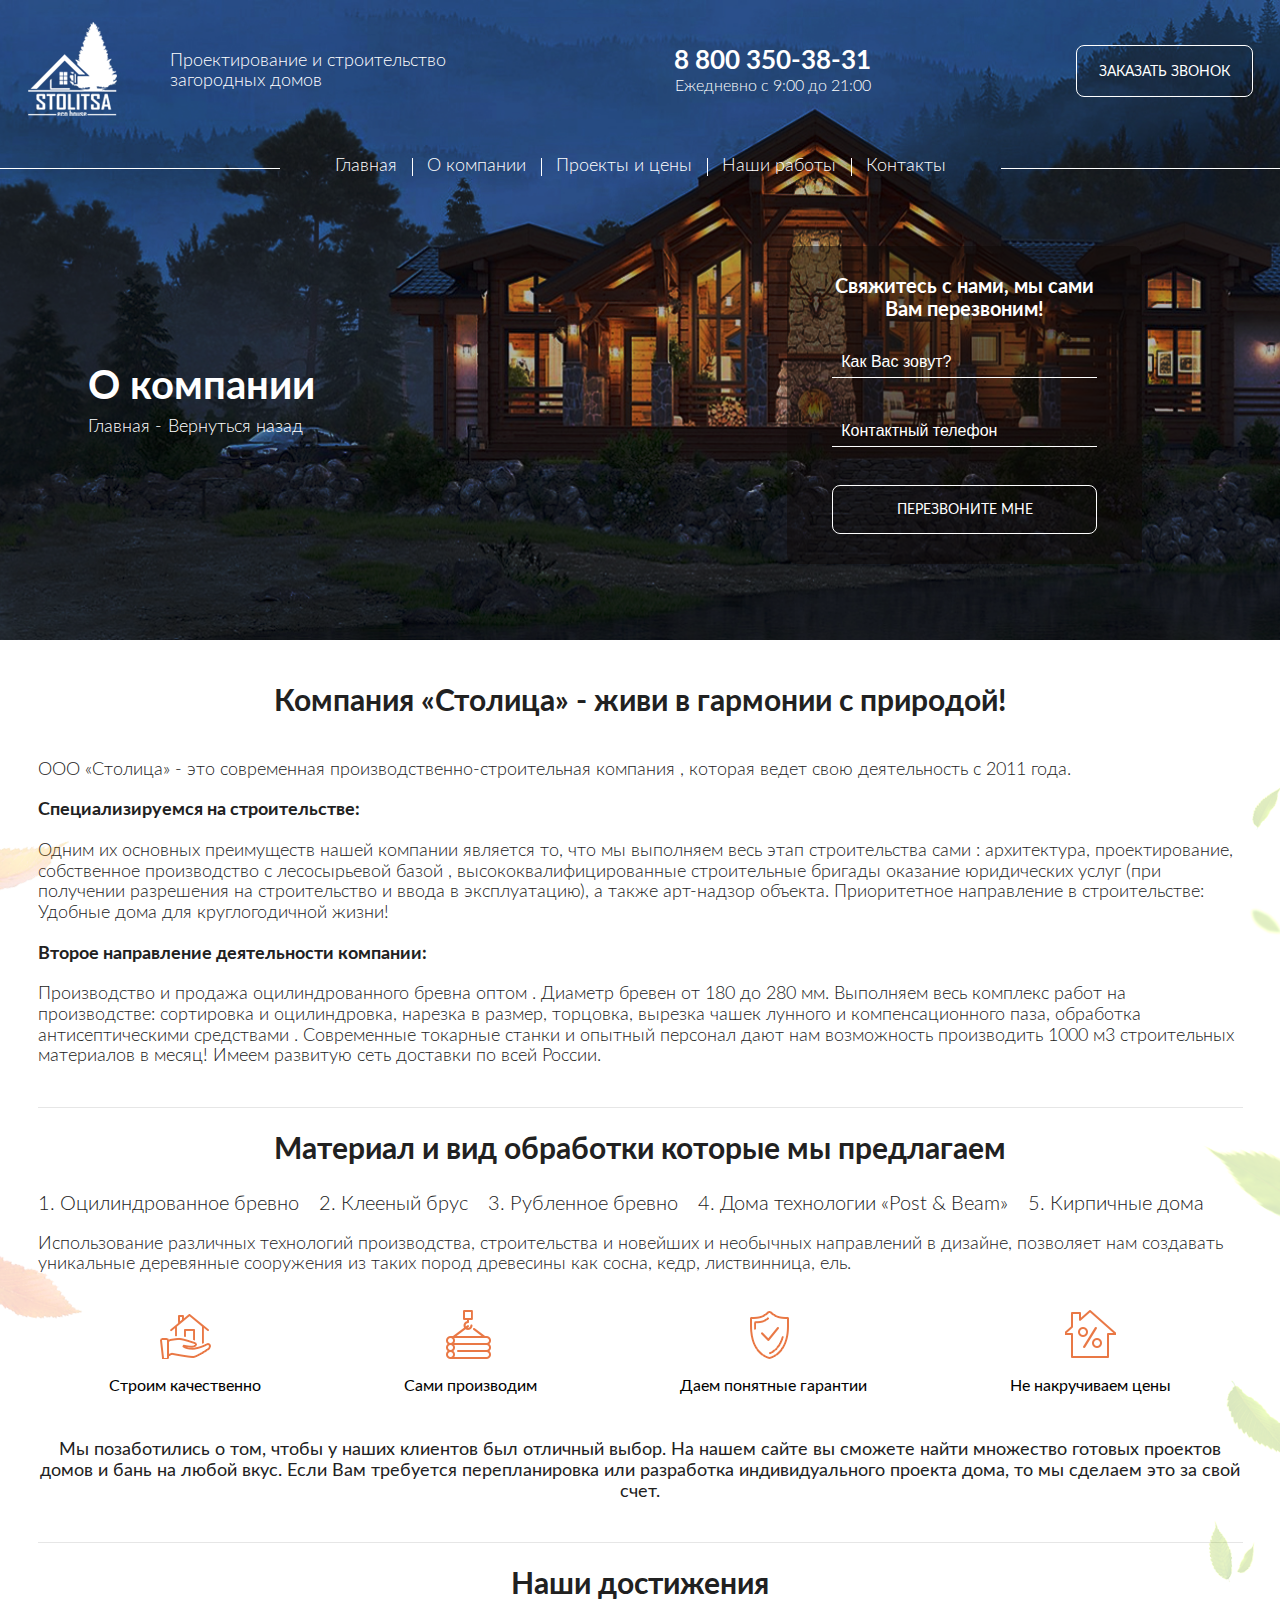
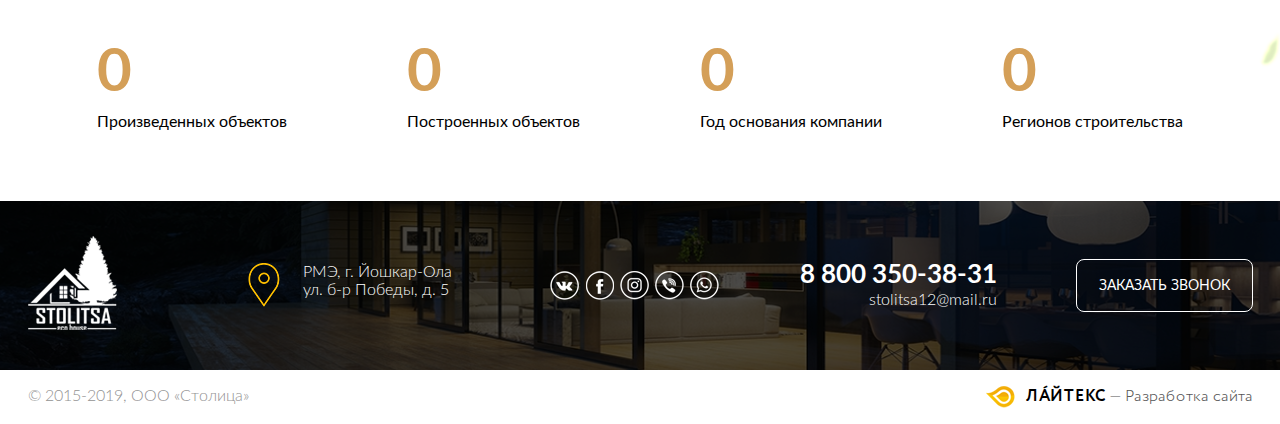
==== about.html @ 878dd180 "26/04" ====
<!DOCTYPE html>
<html lang="ru">
<head>
  <title>Stolitsa | Проектирование и строительство загородных домов</title>
  <meta charset="UTF-8">
  <meta name="viewport" content="width=device-width, initial-scale=1, user-scalable=no">
  <meta name="format-detection" content="telephone=no">
  <link rel="stylesheet" href="libs/slick/slick.css">
  <link rel="stylesheet" href="css/main.css">
</head>
<body>
  <header class="header">
    <div class="header-top">
      <div class="wrapper">
        <div class="header-top__wrapper flex">
          <a href="" class="logo">
            <img src="images/logo.png" alt="">
          </a>
          <span class="header__desc">Проектирование и строительство 
              загородных домов</span>
          <div class="mobile-div"></div>
          <div class="butter">
            <i></i>
            МЕНЮ
          </div>
          <div class="header__contacts">
            <a href="tel:8 800 350-38-31" class="header__phone">8 800 350-38-31</a><br>Ежедневно с 9:00 до 21:00
          </div>
          <span class="btn header__btn js-getcall"><span>ЗАКАЗАТЬ ЗВОНОК</span></span>
        </div>
      </div>
    </div>

    <div class="menu">
      <span class="menu-close"></span>
      <ul class="menu__list">
        <li class="menu__item"><a href="">Главная</a></li>
        <li class="menu__item">
          <a href="">О компании</a>
          <span class="menu__item_arrow"></span>
          <div class="menu__drop">
            <ul class="menu__drop_list">
              <li class="menu__drop_item"><a href="">Производство</a></li>
              <li class="menu__drop_item"><a href="">Отзывы</a></li>
              <li class="menu__drop_item"><a href="">Сертификаты</a></li>
            </ul>
          </div>
        </li>
        <li class="menu__item"><a href="">Проекты и цены</a></li>
        <li class="menu__item"><a href="">Наши работы</a></li>
        <li class="menu__item"><a href="">Контакты</a></li>
      </ul>
    </div>
  </header>

  <section class="banner">
    <div class="banner-container">
      <div class="slider__item_container">
        <img src="images/banner/1.jpg" alt="" class="slider__item_img banner__img">
        <div class=" wrapper slider__item_wrapper">
          <div class="slider__item_content banner__content flex">
            <div class="banner__left">
              <h2 class="slider__item_title banner__title">О компании</h2>
              <div class="breadcrumbs">
                <a href="" class="breadcrumbs__link">Главная</a>
                <a href="" class="breadcrumbs__link">Вернуться назад</a>
              </div>
            </div>
            <form class="banner__form">
              <span class="banner__form_title">Свяжитесь с нами, мы сами
                  Вам перезвоним!</span>
              <input type="text" class="banner__form_input" placeholder="Как Вас зовут?">
              <input type="tel" class="banner__form_input" placeholder="Контaктный телефон">
              <button type="submit" class="btn header__btn banner__form_submit"><span>ПЕРЕЗВОНИТЕ МНЕ</span></button>
            </form>
          </div>
        </div>
      </div>
    </div>
  </section>

  <main class="main" id="projects">
    <div class="wrapper main__wrapper">
      <div class="move-sheets-left" id="move-sheets-left">
        <img src="images/sheets-left.png" alt="">
      </div>
      <div class="move-sheets-right" id="move-sheets-right">
        <img src="images/sheets-right.png" alt="">
      </div>

      <section class="p-project about">
        <div class="wrapper">
          <h2 class="page__title">Компания «Столица» - живи в гармонии с природой!</h2>
          <div class="about__block">
            <p>ООО «Столица» - это современная производственно-строительная компания , которая ведет свою деятельность с 2011 года.</p>
            <h3>Специализируемся на строительстве:</h3>
            <p>Одним их основных преимуществ нашей компании является то, что мы выполняем весь этап строительства сами : архитектура, проектирование, собственное производство с лесосырьевой базой , высококвалифицированные строительные бригады оказание юридических услуг (при получении разрешения на строительство и ввода в эксплуатацию), а также арт-надзор объекта. Приоритетное направление в строительстве: Удобные дома для круглогодичной жизни!</p>
            <h3>Второе направление деятельности компании:</h3>
            <p>Производство и продажа оцилиндрованного бревна оптом . Диаметр бревен от 180 до 280 мм. Выполняем весь комплекс работ на производстве: сортировка и оцилиндровка, нарезка в размер, торцовка, вырезка чашек лунного и компенсационного паза, обработка антисептическими средствами . Современные токарные станки и опытный персонал дают нам возможность производить 1000 м3 строительных материалов в месяц! Имеем развитую сеть доставки по всей России.</p>
          </div>
          <div class="about__block">
            <h2 class="page__title about__title">Материал и вид обработки которые мы предлагаем</h2>
            <div class="about__materials">
              <span>1. Оцилиндрованное бревно</span>
              <span>2. Клееный брус</span>
              <span>3. Рубленное бревно</span>
              <span>4. Дома технологии «Post & Beam»</span>
              <span>5. Кирпичные дома</span>
            </div>
            <p>Использование различных технологий производства, строительства и новейших и необычных направлений в дизайне, позволяет нам создавать уникальные деревянные сооружения из таких пород древесины как сосна, кедр, листвинница, ель.</p>
            <div class="about__flex">
              <div class="about__item about__item--str">
                <i></i>
                Строим качественно
              </div>
              <div class="about__item about__item--sam">
                <i></i>
                Сами производим
              </div>
              <div class="about__item about__item--gar">
                <i></i>
                Даем понятные гарантии
              </div>
              <div class="about__item about__item--nakr">
                <i></i>
                Не накручиваем цены
              </div>
            </div>
            <p class="about__bold">Мы позаботились о том, чтобы у наших клиентов был отличный выбор. На нашем сайте вы сможете найти множество готовых проектов домов и бань на любой вкус. Если Вам требуется перепланировка или разработка индивидуального проекта дома, то мы сделаем это за свой счет.</p>
          </div>
          <div class="about__block about__block--without-border" id="counter">
            <h2 class="page__title about__title">Наши достижения</h2>
            <div class="about__flex">
              <div class="about__item about__item--left">
                <strong class="counter-value" data-count="1027">0</strong>
                <span>Произведенных объектов</span>
              </div>
              <div class="about__item about__item--left">
                <strong class="counter-value" data-count="240">0</strong>
                <span>Построенных объектов</span>
              </div>
              <div class="about__item about__item--left">
                <strong class="counter-value" data-count="2011">0</strong>
                <span>Год основания компании</span>
              </div>
              <div class="about__item about__item--left">
                <strong class="counter-value" data-count="45">0</strong>
                <span>Регионов строительства</span>
              </div>
            </div>
          </div>
        </div>
      </section>
    </div>
  </main>

  <footer class="footer">
    <div class="footer-top">
      <div class="wrapper">
        <div class="footer-top__wrapper flex">
          <a href="" class="logo">
            <img src="images/logo.png" alt="">
          </a>
          <div class="footer__address">РМЭ, г. Йошкар-Ола ул. б-р Победы, д. 5</div>
          <div class="socials flex">
            <a href="" class="soc__item soc__item--vk"></a>
            <a href="" class="soc__item soc__item--fb"></a>
            <a href="" class="soc__item soc__item--ig"></a>
            <a href="" class="soc__item soc__item--tel"></a>
            <a href="" class="soc__item soc__item--whatsapp"></a>
          </div>
          <div class="header__contacts footer__contacts">
            <a href="tel:8 800 350-38-31" class="header__phone">8 800 350-38-31</a><br>
            <a href="mailto:stolitsa12@mail.ru" class="footer__mail">stolitsa12@mail.ru</a>
          </div>
          <span class="btn header__btn js-getcall"><span>ЗАКАЗАТЬ ЗВОНОК</span></span>
        </div>
      </div>
    </div>
    <div class="footer-bottom">
      <div class="wrapper">
        <div class="footer-bottom__wrapper flex">
          <span class="copyright">© 2015-2019, ООО «Столица»</span>
          <a href="" class="litex"><strong>ЛА`ЙТЕКС</strong> — Разработка сайта</a>
        </div>
      </div>
    </div>
  </footer>



  <div class="popup">
    <a class="popup-bg"></a>
    <div class="popup-content">
      <a class="popup-close"></a>

      <div class="popup-block popup-block__getcall" id="popup-getcall">
        <span class="form__title">Закажите звонок </span>
        <span class="form__subtitle">Перезвоним в рабочее время</span>
        <form class="popup__form call-form">
          <input type="text" class="input popup__input" placeholder="Как Вас зовут?" required>
          <input type="tel" class="input popup__input" placeholder="Ваш телефон" required>
          <button type="submit" class="btn submit popup__submit"><span>Перезвонить мне</span></button>
        </form>
      </div>

      <div class="popup-block popup-block__success" id="popup-success">
        <span class="form__title success__title">Спасибо!</span>
        <span class="success__subtitle">Ваша заявка отправлена, дождитесь нашего звонка,
            или звоните нам сами:</span>
        <a href="tel:8 800 350-38-31" class="popup__phone">8 800 350-38-31</a>
      </div>

    </div>
  </div> 

  <script src="libs/jquery/jquery-3.3.1.min.js"></script>
  <script src="https://api-maps.yandex.ru/2.1/?lang=ru_RU"></script>
  <script src="libs/slick/slick.min.js"></script>
  <script src="js/maskedinput.js"></script>
  <script src="js/main.js"></script>
</body>
</html>
---- css/main.css ----
@import url('fonts.css');
@import url('normalize.css');

* {
  font-family: "Lato", sans-serif;
  outline: none;
  -webkit-box-sizing: border-box;
          box-sizing: border-box;
}
body {
  overflow-x: hidden;
  background: #fff;
}
.flex {
  display: -webkit-box;
  display: -ms-flexbox;
  display: -webkit-flex;
  display: flex;
  -webkit-box-pack: justify;
      -ms-flex-pack: justify;
          -webkit-justify-content: space-between;
          justify-content: space-between;
  -webkit-box-align: center;
      -ms-flex-align: center;
          -webkit-align-items: center;
          align-items: center;
}
.wrapper {
  max-width: 1245px;
  margin: 0 auto;
  padding: 0 10px;
}

.header {
  position: absolute;
  z-index: 20;
  top: 0;
  left: 0;
  width: 100%;
}
.header-top {
  padding: 22px 0 36px;
}
.logo {
  display: block;
  margin-right: 53px;
}
.header__desc {
  color: #ffffff;
  font-size: 18px;
  font-weight: 300;
  display: block;
  max-width: 300px;
}
.header__contacts {
  flex-grow: 2;
  text-align: center;
  color: #ffffff;
  font-size: 16px;
  font-weight: 300;
}
.header__phone {
  color: #ffffff;
  font-size: 26px;
  font-weight: 700;
}
.header__phone:hover {
  text-decoration: underline;
}
.btn {
  position: relative;
  display: inline-block;
  padding: 11px 27px;
  border-radius: 8px;
  overflow: hidden;
  background-color: #669933;
  background-image: linear-gradient(to top, #8f6918 0%, #e3a82b 98%, #e3a82b 100%);
  cursor: pointer;
  transition: .20s ease-in-out;
}
.btn span {
  position: relative;
  z-index: 2;
  color: #ffffff;
  font-size: 18px;
  font-weight: 400;
}
.btn::before {
  position: absolute;
  content: '';
  top: 0;
  right: 0;
  width: 100%;
  height: 50%;
  background-color: #669933;
  background-image: linear-gradient(to top, #5a8b29 0%, #78b63b 100%);
  transition: .20s ease-in-out;
}
.btn::after {
  position: absolute;
  content: '';
  bottom: 0;
  left: 0;
  width: 100%;
  height: 50%;
  background-color: #669933;
  background-image: linear-gradient(to top, #3c6117 0%, #5a8b29 100%);
  transition: .20s ease-in-out;
}
.btn:hover::before {
  right: 100%;
}
.btn:hover::after {
  left: 100%;
}
.header__btn {
  padding: 16px 22px;
  border: 1px solid #ffffff;
  background: transparent;
}
.header__btn span {
  font-size: 14px;
}
.header__btn::before {
  right: 100%;
}
.header__btn::after {
  left: 100%;
}
.header__btn:hover::before {
  right: 0;
}
.header__btn:hover::after {
  left: 0;
}
.header__btn:hover {
  border-color: transparent;
}

.menu {
  display: flex;
  justify-content: center;
}
.menu__list {
  position: relative;
  display: flex;
  justify-content: center;
  align-items: center;
  margin: 0;
  padding: 0 40px;
  list-style: none;
}
.menu__list::before,
.menu__list::after {
  position: absolute;
  content: '';
  height: 1px;
  width: 50vw;
  background: #fff;
  top: 50%;
  right: 100%;
}
.menu__list::after {
  left: 100%;
}
.menu__item {
  position: relative;
  margin: 0 15px;
}
.menu__item::after {
  position: absolute;
  top: 5%;
  right: -16px;
  width: 1px;
  height: 80%;
  content: '';
  background: #fff;
}
.menu__item:last-child::after {
  display: none;
}
.menu__item > a {
  display: block;
  color: #ffffff;
  font-size: 18px;
  font-weight: 300;
  line-height: 20px;
  border-bottom: 3px solid transparent;
}
.menu__item:hover > a {
  border-bottom: 3px solid #63cf34;;
}


.menu__drop {
  position: absolute;
  opacity: 0;
  visibility: hidden;
  left: 0;
  top: 100%;
  padding-top: 18px;
  transition: .1s ease-in-out;
}
.menu__item:hover .menu__drop {
  opacity: 1;
  visibility: visible;
}
.menu__drop_list {
  position: relative;
  list-style: none;
  margin: 0;
  padding: 15px;
  background: rgba(0, 0, 0, .8);
  border-radius: 8px;
}
.menu__drop_item a {
  color: #ffffff;
  font-size: 16px;
  font-weight: 300;
  line-height: 24px;
}
.menu__drop_item a:hover {
  text-decoration: underline;
}
.menu__drop_list::before {
  position: absolute;
  left: 19px;
  top: -10px;
  content: '';
  border-left: 6px solid transparent;
  border-right: 6px solid transparent;
  border-bottom: 10px solid rgba(0, 0, 0, .8);
}


.banner {
  height: 640px;
  overflow: hidden;
}
.slider__item {
  overflow: hidden;
}
.slider__item_container {
  position: relative;
}
.slider__item_container::before {
  position: absolute;
  z-index: 2;
  content: '';
  top: 0;
  left: 0;
  width: 100%;
  height: 100%;
  background-color: #000000;
  opacity: 0.3;
}
.slider__item_img {
  position: absolute;
  width: 100%;
  height: 100%;
  object-fit: cover;
}
.slider__item_wrapper {
  position: relative;
  z-index: 3;
  height: 640px;
  display: flex;
  align-items: center;
  padding-top: 170px;
}
.slider__item_title {
  color: #ffffff;
  font-size: 32px;
  font-weight: 700;
  line-height: 30px;
  margin: 0 0 15px;
}
.slider__item_subtitle {
  color: #ffffff;
  display: block;
  font-size: 18px;
  font-weight: 300;
  margin-bottom: 45px;
}
.slider__item_content {
  padding-left: 60px;
  max-width: 500px;
}
.slick-dots {
  position: absolute;
  list-style: none;
  display: flex;
  justify-content: center;
  padding: 0;
  margin: 0;
  bottom: 45px;
  left: 0;
  width: 100%;
}
.slick-dots button {
  font-size: 0;
  border: none;
  color: transparent;
  width: 27px;
  height: 27px;
  background-color: #000000;
  opacity: 0.6;
  border-radius: 100%;
  margin: 0 4px;
  cursor: pointer;
}
.slick-dots .slick-active button {
  background-color: #ff2500;
}

.footer-top {
  position: relative;
  padding: 35px 0;
  background: url(../images/footer-bg.jpg) no-repeat center;
  background-size: cover;
}
.footer-top::before {
  position: absolute;
  content: '';
  top: 0;
  left: 0;
  width: 100%;
  height: 100%;
  background-color: #000000;
  opacity: 0.7;
}
.footer-top__wrapper {
  position: relative;
}
.footer__contacts {
  text-align: right;
  flex-grow: 0;
}
.footer__mail {
  color: #ffffff;
  font-size: 16px;
  font-weight: 300;
}
.footer__mail:hover {
  text-decoration: underline;
}
.footer__address {
  max-width: 220px;
  padding-left: 55px;
  min-height: 45px;
  background: url(../images/pin.png) no-repeat top left;
  color: #ffffff;
  font-size: 16px;
  font-weight: 300;
}
.soc__item {
  display: block;
  margin: 0 3px;
  width: 29px;
  height: 29px;
  background: url(../images/socials.png) no-repeat;
}
.soc__item:hover {
  opacity: 0.8;
}
.soc__item--vk {
  background-position: 0 0;
}
.soc__item--fb {
  background-position: -34px 0;
}
.soc__item--ig {
  background-position: -71px 0;
}
.soc__item--tel {
  background-position: -106px 0;
}
.soc__item--whatsapp {
  background-position: -140px 0;
}

.footer-bottom {
  padding: 16px 0;
}
.copyright {
  color: #939393;
  font-size: 16px;
  font-weight: 300;
}
.litex {
  padding-left: 40px;
  line-height: 22px;
  background: url(../images/litex.png) no-repeat left center;
  color: #555555;
  font-family: "Circe";
  font-size: 16px;
  font-weight: 300;
}
.litex strong {
  color: #000;
  font-family: "Circe";
  font-weight: 700;
}
.litex:hover strong {
  text-decoration: underline;
}

.three__wrapper {
  padding: 24px 0 20px;
  border-bottom: 1px solid #e6e6e6;
}
.three__item {
  width: 31%;
  margin-bottom: 10px;
}
.three__item_img {
  box-shadow: 3px 4px 10px rgba(0, 0, 0, 0.35);
  border: 5px solid #ffffff;
  border-radius: 100%;
  overflow: hidden;
  flex-shrink: 0;
  margin-right: 25px;
}
.three__item_img img {
  display: block;
  width: 100%;
  height: 100%;
  object-fit: cover;
}
.three__item_text {
  color: #212121;
  font-size: 18px;
  font-weight: 300;
}
.three__item_text b {
  font-weight: 700;
  color: #000000;
}

.projects {
  padding: 40px 0 50px;
}
.projects__wrapper {
  position: relative;
}
.move-sheets-left {
  position: absolute;
  left: -130px;
  top: 200px;
}
.move-sheets-right {
  position: absolute;
  right: -70px;
  top: 145px;
}
.page__title {
  position: relative;
  margin: 0 0 40px;
  text-align: center;
  color: #212121;
  font-size: 30px;
  font-weight: 700;
}
.projects__flex {
  position: relative;
  display: flex;
  flex-wrap: wrap;
  justify-content: space-around;
}
.project {
  width: 100%;
  max-width: 470px;
  margin-bottom: 55px;
}
.project__img {
  position: relative;
  height: 270px;
  margin-bottom: 13px;
  text-align: center;
}
.project__img img {
  max-width: 100%;
  max-height: 100%;
}
.project__hint {
  position: absolute;
  top: 24px;
  right: 0;
  padding: 10px 18px;
  background-color: rgba(231, 105, 49, .9);
  color: #ffffff;
  font-size: 14px;
  font-weight: 700;
  white-space: nowrap;
  border-radius: 7px;
}
.project__hint::before {
  position: absolute;
  top: 100%;
  left: 22px;
  content: '';
  border-top: 17px solid rgba(231, 105, 49, .9);
  border-left: 8px solid transparent;
  border-right: 8px solid transparent;
}
.project__title {
  padding: 9px 0;
  margin: 0 0 25px;
  color: #212121;
  font-size: 20px;
  font-weight: 700;
  text-align: center;
  border-radius: 7px;
  background-color: #f7e5cd;
}
.project__content {
  max-width: 400px;
  margin: 0 auto;
}
.project__tth {
  width: 100%;
  border-bottom: 1px solid #e8e8e8;
}
.tth {
  margin-bottom: 25px;
}
.tth__img {
  width: 47px;
  height: 47px;
  border: 1px solid #d6d6d6;
  background: url(../images/tth.png) no-repeat;
  border-radius: 100%;
  margin-right: 12px;
}
.tth--rooms .tth__img {
  background-position: 11px 9px;
}
.tth--dim .tth__img {
  background-position: -128px 11px;
}
.tth--time .tth__img {
  background-position: -277px 11px;
}
.tth__text {
  color: #686868;
  font-size: 15px;
  font-weight: 400;
}
.project__price {
  color: #939393;
  font-size: 24px;
  font-weight: 300;
}
.project__price strong {
  color: #212121;
  font-size: 30px;
  font-weight: 400;
}
.project__bottom {
  padding: 20px 0;
}
.projects__getall span {
  color: #212121;
  font-size: 14px;
  transition: .2s ease-in-out;
}
.projects__getall {
  border: 2px solid #ffc000;
  width: 175px;
  display: block;
  margin: 0 auto;
  text-align: center;
}
.projects__getall::before,
.projects__getall::after {
  background: #ffc000;
}
.projects__getall:hover span {
  color: #ffffff;
}
.etaps {
  padding: 42px 0 35px;
  background: url(../images/etap-bg-left.png) no-repeat left bottom, 
              url(../images/etap-bg-right.png) no-repeat right bottom, #f8f8f8;
}
.etaps__flex {
  display: flex;
  flex-wrap: wrap;
  justify-content: space-between;
  max-width: 925px;
  margin: 0 auto;
}
.etap__div {
  position: relative;
  width: 32px;
  height: 32px;
  background-color: #f7e5cd;
  border-radius: 100%;
  margin: 30px 0px 0;
}
.etap__div:nth-child(8) {
  display: none;
}
.etap__div::before {
  position: absolute;
  top: 10px;
  left: 8px;
  content: '';
  width: 10px;
  height: 10px;
  border-right: 2px solid #4f4c49;
  border-bottom: 2px solid #4f4c49;
  transform: rotate(-45deg);
}
.etap {
  margin-bottom: 20px;
  width: 195px;
  text-align: center;
}
.etap__text {
  color: #939393;
  font-size: 18px;
  font-weight: 300;
}
.etap__img {
  display: block;
  height: 82px;
  margin: 0 auto 25px;
  background: url(../images/etapy.png) no-repeat;
}
.etap1 .etap__img {
  width: 80px;
  height: 70px;
  background-position: 0px -12px;
}
.etap2 .etap__img {
  width: 117px;
  height: 70px;
  background-position: -222px -12px;
}
.etap3 .etap__img {
  width: 121px;
  height: 70px;
  background-position: -463px -8px;
}
.etap4 .etap__img {
  width: 80px;
  height: 70px;
  background-position: -730px -1px;
}
.etap5 .etap__img {
  width: 73px;
  background-position: 0px -177px;
}
.etap6 .etap__img {
  width: 68px;
  background-position: -255px -170px;
}
.etap7 .etap__img {
  width: 74px;
  background-position: -492px -165px;
}
.etap8 .etap__img {
  width: 64px;
  background-position: -754px -164px;
}

.gallery {
  padding: 50px 0;
}
.gallery__flex {
  display: flex;
  justify-content: space-between;
}
.gallery__item {
  margin-bottom: 40px;
  width: 32%;
  text-align: center;
}
.gallery__item_img {
  display: block;
  height: 276px;
  border: 10px solid #f7e5cd;
  margin-bottom: 25px;
  overflow: hidden;
}
.gallery__item_img img {
  display: block;
  width: 100%;
  height: 100%;
  object-fit: cover;
  transition: .5s ease-in-out;
}
.gallery__item_img:hover img {
  transform: scale(1.1);
}
.gallery__item_text {
  color: #212121;
  font-size: 18px;
  font-weight: 400;
}




.popup {
  position: fixed;
  z-index: 99;
  top: 0;
  left: 0;
  width: 100%;
  height: 100%;
  display: -webkit-box;
  display: -webkit-flex;
  display: -ms-flexbox;
  display: flex;
  -webkit-box-pack: center;
  -webkit-justify-content: center;
      -ms-flex-pack: center;
          justify-content: center;
  -webkit-box-align: center;
  -webkit-align-items: center;
      -ms-flex-align: center;
          align-items: center;
  opacity: 0;
  visibility: hidden;
  -webkit-transition: .1s ease-in-out;
  -o-transition: .1s ease-in-out;
  transition: .1s ease-in-out;
}
.popup--show {
  opacity: 1;
  visibility: visible;
}
.popup-bg {
  position: absolute;
  top: 0;
  left: 0;
  width: 100%;
  height: 100%;
  background-color: #212121;
  opacity: 0.8;
}
.popup-content {
  position: relative;
}
.popup-close {
  position: absolute;
  top: -18px;
  right: -20px;
  width: 18px;
  height: 18px;
  cursor: pointer;
}
.popup-close::before,
.popup-close::after {
  position: absolute;
  content: '';
  left: 0;
  width: 24px;
  height: 3px;
  background: #fff;
  -webkit-transition: .1s ease-in-out;
  -o-transition: .1s ease-in-out;
  transition: .1s ease-in-out;
}
.popup-close::before {
  top: 0;
  -webkit-transform: rotate(45deg);
      -ms-transform: rotate(45deg);
          transform: rotate(45deg);
  -webkit-transform-origin: 1px 2px;
      -ms-transform-origin: 1px 2px;
          transform-origin: 1px 2px;
}
.popup-close::after {
  bottom: 0;
  -webkit-transform: rotate(-45deg);
      -ms-transform: rotate(-45deg);
          transform: rotate(-45deg);
  -webkit-transform-origin: 2px 2px;
      -ms-transform-origin: 2px 2px;
          transform-origin: 2px 2px;
}
.popup-close:hover::before,
.popup-close:hover::after {
  background-color: #c4c4c4;
}
.popup-block {
  -webkit-border-radius: 5px;
          border-radius: 5px;
          border: 7px solid #f7e5cd;
  padding: 30px 25px 50px;
  text-align: center;
  display: none;
  background: #fff;
}
.form__title {
  display: block;
  color: #000;
  font-size: 20px;
  font-weight: 700;
  margin-bottom: 5px;
}
.form__subtitle {
  display: block;
  margin-bottom: 30px;
  color: #808080;
  font-size: 16px;
  font-weight: 300;
}
.input {
  width: 211px;
  height: 44px;
  box-shadow: inset 3px 4px 10px rgba(0, 0, 0, 0.15);
  border-radius: 10px;
  border: 1px solid #efefef;
  background-color: #ffffff;
  margin: 0 auto 17px;
  padding-left: 30px;
  color: #b0b0b0;
  font-size: 18px;
  font-weight: 300;
  display: block;
}
.input:active, .input:focus {
  -webkit-box-shadow: 0 0 1px 1px  #6da04e;
          box-shadow: 0 0 1px 1px  #6da04e;
}
.submit {
  border: none;
  width: 100%;
}
.success__title {
  font-size: 24px;
}
.success__subtitle {
  display: block;
  color: #212121;
  font-size: 16px;
  font-weight: 300;
  margin-bottom: 35px;
}
.popup-block__success {
  max-width: 500px;
}
.popup__phone {
  color: #212121;
  font-size: 26px;
  font-weight: 700;
}
.popup__phone:hover {
  text-decoration: underline;
}


.banner__title {
  font-size: 40px;
}
.breadcrumbs__link {
  color: #ffffff;
  font-size: 18px;
  font-weight: 300;
}
.breadcrumbs__link::after {
  display: inline-block;
  content: '-';
  padding: 0 2px 0 5px;
}
.breadcrumbs__link:last-child::after {
  display: none;
}
.breadcrumbs__link:hover {
  text-decoration: underline;
}
.banner__content {
  max-width: 100%;
  width: 100%;
  padding-right: 9%;
}
.banner__form {
  border-radius: 10px;
  background-color: rgba(16, 9, 8, .5);
  padding: 30px 45px;
  text-align: center;
  max-width: 355px;
}
.banner__form_title {
  display: block;
  color: #ffffff;
  font-size: 20px;
  font-weight: 700;
  margin-bottom: 25px;
}
.banner__form_input {
  display: block;
  width: 100%;
  height: 31px;
  border: none;
  border-bottom: 1px solid #fff;
  background: transparent;
  margin-bottom: 38px;
  padding-left: 9px;
  color: #ffffff;
  font-size: 16px;
  font-weight: 300;
}
.banner__form_submit {
  padding: 14px 0;
  width: 100%;
}
.banner__form_input::-webkit-input-placeholder {
  color:#fff; 
  opacity:1;
}/* webkit */
.banner__form_input::-moz-placeholder {
  color:#fff; 
  opacity:1;
}/* Firefox 19+ */
.banner__form_input:-moz-placeholder {
  color:#fff; 
  opacity:1;
}/* Firefox 18- */
.banner__form_input:-ms-input-placeholder {
  color:#fff; 
  opacity:1;
}/* IE */

.main {
  overflow: hidden;
}
.main__wrapper {
  position: relative;
}

.p-project {
  padding: 45px 0 35px;
}
.p-project__wrapper {
  border-bottom: 1px solid #e6e6e6;
  padding-bottom: 35px;
}
.p-project__block {
  display: flex;
  justify-content: space-between;
  padding: 0 50px;
}
.p-project__sliders {
  width: 570px;
}
.p-project__slider-for {
  height: 365px;
  margin-bottom: 30px;
}
.p-project__slider-for_item {
  display: flex;
  justify-content: center;
  align-items: center;
}
.p-project__slider-for_item img {
  max-width: 100%;
  max-height: 100%;
}
.p-project__slider-nav_container {
  width: 125px;
  height: 84px;
  border: 5px solid transparent;
  background-color: #ffffff;
  display: flex;
  justify-content: center;
  align-items: center;
  margin: 0 auto;
}
.slick-current .p-project__slider-nav_container {
  border: 5px solid #f7e5cd;
}
.p-project__slider-nav {
  padding: 0 10px;

}
.p-project__slider-nav .slick-arrow {
  position: absolute;
  top: 28px;
  display: block;
  width: 25px;
  height: 25px;
  border: none;
  border-left: 2px solid #000000;
  border-bottom: 2px solid #000000;
  transform: rotate(45deg);
  font-size: 0;
  color: transparent;
  background: none;
  cursor: pointer;
}
.p-project__slider-nav .slick-prev {
  left: -25px;
}
.p-project__slider-nav .slick-next {
  right: -25px;
  transform: rotate(225deg);
}
.p-project__slider-nav .slick-arrow:hover {
  opacity: 0.7;
}
.contacts__flex {
  display: flex;
  justify-content: space-between;
  margin-bottom: 40px;
}
.contacts__text {
  width: 39%;
  margin-right: 5%;
  flex-shrink: 0;
}
.contacts__text p {
  color: #212121;
  font-size: 18px;
  font-weight: 300;
  margin: 0 0 18px;
}
.contacts__list {
  flex-grow: 2;
  display: flex;
  flex-wrap: wrap;
  justify-content: space-between;
}
.contacts__item {
  width: 45%;
  justify-content: flex-start;
}
.contacts__item i {
  display: block;
  width: 51px;
  height: 46px;
  margin-right: 15px;
  background: url(../images/contacts.png) no-repeat;
  flex-shrink: 0;
}
.contacts__item--phone i {
  background-position: 0 0;
}
.contacts__item--address i {
  background-position: -325px 0;
}
.contacts__item--email i {
  background-position: 0 -84px;
}
.contacts__item--time i {
  background-position: -326px -78px;
}
.contacts__item span {
  color: #212121;
  font-size: 16px;
  font-weight: 300;
}
.contacts__item b {
  font-weight: 700;
  display: block;
  margin-bottom: 5px;
}
.contacts__phone {
  display: block;
  color: #212121;
  font-size: 24px;
  font-weight: 300;
  line-height: 30px;
}
.contacts__item a:hover {
  text-decoration: underline;
}
.contacts__mail {
  color: #212121;
  font-size: 16px;
  font-weight: 300;
}
.contacts__map {
  height: 432px;
  border: 7px solid #f7e5cd;
}

.about p {
  margin: 0 0 20px;
  color: #212121;
  font-size: 18px;
  font-weight: 300;
}
.about h3 {
  margin: 0 0 20px;
  color: #212121;
  font-size: 18px;
  font-weight: 700;
}
.about__block {
  padding-bottom: 20px;
  border-bottom: 1px solid #e6e6e6;
}
.about__title {
  margin: 25px 0;
}
.about__materials {
  display: flex;
  flex-wrap: wrap;
  color: #212121;
  font-size: 20px;
  font-weight: 300;
  padding-bottom: 18px;
}
.about__materials span {
  padding-right: 20px;
}
.about__flex {
  display: flex;
  justify-content: space-around;
  padding: 15px 0;
}
.about__item {
  text-align: center;
  padding: 0 10px;
  margin-bottom: 30px;
}
.about__item i {
  width: 51px;
  height: 49px;
  display: block;
  margin: 0 auto 18px;
  background: url(../images/materials.png) no-repeat;
  color: #444444;
  font-size: 18px;
  font-weight: 400;
}
.about__item--str i {
  background-position: 0 0;
}
.about__item--sam i {
  background-position: -283px 0;
}
.about__item--gar i {
  background-position: -608px -2px;
}
.about__item--nakr i {
  background-position: -924px 0;
}
.about .about__bold {
  text-align: center;
  color: #212121;
  font-size: 18px;
  font-weight: 400;
}
.about__block--without-border {
  border: none;
}
.about__item strong {
  display: block;
  color: #d49f58;
  line-height: 1;
  font-size: 60px;
  font-weight: 700;
  margin-bottom: 10px;
}
.about__item--left {
  text-align: left;
  margin-bottom: 0;
}
.about p a {
  color: #212121;
}
.about p a:hover {
  text-decoration: underline;
}

.works {
  display: flex;
  flex-wrap: wrap;
  padding-top: 20px;
  margin: 0 -15px;
}
.work {
  width: 33.333%;
  padding: 0 15px 45px;
  text-align: center;
}
.work__img {
  position: relative;
  display: block;
  height: 275px;
  border: 10px solid #f7e5cd;
  overflow: hidden;
  margin-bottom: 18px;
}
.work__img img {
  width: 100%;
  height: 100%;
  object-fit: cover;
}
.work__title {
  display: block;
  padding: 0 10px;
  color: #212121;
  font-size: 18px;
  font-weight: 400;
}
.work__over {
  position: absolute;
  top: 0;
  left: 0;
  right: 0;
  bottom: 0;
  display: flex;
  flex-wrap: wrap;
  justify-content: center;
  align-content: center;
  background-color: rgba(0, 0, 0, 0.7);
  opacity: 0;
  visibility: hidden;
  transition: .1s ease-in-out;
}
.work__img:hover .work__over {
  opacity: 1;
  visibility: visible;
}
.work__over span {
  color: #ffffff;
  font-size: 20px;
  font-weight: 400;
  width: 100%;
}
.work__over span:hover {
  text-decoration: underline;
}
.work__over i {
  display: block;
  margin-bottom: 25px;
  width: 93px;
  height: 57px;
  background: url(../images/eye.png) no-repeat center;
}

.proiz__title {
  margin-bottom: 10px;
}
.proiz__subtitle {
  display: block;
  text-align: center;
  color: #212121;
  font-size: 18px;
  font-weight: 300;
  line-height: 20px;
}
.proiz__sliders {
  margin: 0 auto;
  padding: 45px 0;
}
.proiz__block {
  padding: 25px 0 25px;
  border-bottom: 1px solid #e6e6e6;
}
.proiz__sliders .p-project__slider-for {
  border: 10px solid #f7e5cd;
  overflow: hidden;
}
.pp-banner {
  justify-content: center;
  width: 100%;
  flex-wrap: wrap;
}
.pp-title {
  width: 100%;
  text-align: center;
  color: #ffffff;
  font-size: 50px;
  font-weight: 700;
  margin: 0 0 30px;
}
.pp-arrow {
  position: relative;
  display: block;
  width: 47px;
  height: 47px;
  border-radius: 6px;
  border: 3px solid #fff;
}
.pp-arrow::before {
  position: absolute;
  left: 9px;
  top: 2px;
  content: '';
  width: 20px;
  height: 20px;
  border-right: 3px solid #fff;
  border-bottom: 3px solid #fff;
  transform: rotate(45deg);
  border-radius: 2px;
  animation: arrow 1s linear infinite;
}
@keyframes arrow {
  0% {
    top: 2px;
  }
  33% {
    top: 5px;
  }
  66% {
    top: -3px;
  }
  100% {
    top: 2px;
  }
}

.p-project__top {
  display: flex;
  justify-content: space-between;
  text-align: center;
  padding: 20px 15px 0;
  border-bottom: 1px solid #e8e8e8;
}
.p-project__content {
  width: 445px;
}
.p-project__top_item {
  margin-bottom: 20px;
}
.p-project__top_item b {
  display: block;
  color: #212121;
  font-size: 18px;
  font-weight: 700;
  padding-bottom: 5px;
}
.p-project__top_item span {
  color: #939393;
  font-size: 24px;
  font-weight: 300;
}
.p-project__top_item strong {
  color: #212121;
  font-size: 24px;
  font-weight: 700;
}
.p-project__mid {
  padding-bottom: 20px;
  align-items: center;
}
.p-project__mid_hint {
  display: block;
  padding: 10px 23px;
  border-radius: 10px;
  background-color: rgba(231, 105, 49, .9);
  color: #ffffff;
  line-height: 1;
  font-size: 14px;
  font-weight: 700;
}
.p-project__mid_matkap {
  display: block;
  background: url(../images/matkap.png) no-repeat left center;
  padding-left: 47px;
  color: #c0c0c0;
  text-align: left;
  font-size: 16px;
  font-weight: 300;
}
.p-project__list {
  padding: 30px 15px 20px;
  margin: 0;
  list-style: none;
}
.p-project__list li {
  display: flex;
  justify-content: space-between;
  margin-bottom: 10px;
  color: #212121;
  font-size: 18px;
  font-weight: 300;
}
.p-project__list li strong {
  font-weight: 400;
}
.p-project__list li i {
  display: block;
  flex-grow: 2;
  border-bottom: 1px solid #e8e8e8;
  position: relative;
  margin: 0 3px;
  top: -5px;
}
.p-project__btn {
  border-color: #212121;
  padding: 16px 25px;
  float: right;
  margin-right: 15px;
}
.p-project__btn span {
  color: #212121;
}
.p-project__btn:hover {
  border-color: transparent;
}
.p-project__btn:hover span {
  color: #ffffff;
}
.p-project__btn::before,
.p-project__btn::after {
  background: #63cf34;
}

.komplects {
  padding: 40px 0;
}
.komplects__title {
  margin-bottom: 25px;
}
.komplects__labels {
  display: flex;
  justify-content: center;
  padding-bottom: 30px;
}
.komplects__label {
  cursor: pointer;
  color: #212121;
  font-size: 24px;
  font-weight: 300;
  display: block;
  margin: 0 27px;
  border-bottom: 1px solid transparent;
}
.komplects__label:hover,
.komplects__label--active {
  border-bottom: 1px solid #212121;
}
.komplects__block {
  padding: 35px 40px;
  box-shadow: 0 0 5px rgba(0, 0, 0, 0.13);
  background-color: #ffffff;
}
.komplects__table {
  border-spacing: 0;
  border-collapse: collapse;
  width: 100%;
}
.komplects__table th {
  text-align: center;
  height: 48px;
  color: #212121;
  font-size: 14px;
  font-weight: 700;
  border-right: 1px solid #fff;
}
.komplects__table th:nth-child(1) {
  background-color: #efe4dc;
  width: 300px;
}
.komplects__table th:nth-child(2) {
  background-color: #e9d7ca;
  width: 110px;
}
.komplects__table th:nth-child(3) {
  background-color: #ffd3b8;
}
.komplects__table td {
  padding-left: 25px;
  height: 55px;
  color: #212121;
  font-size: 18px;
  font-weight: 300;
}
.komplects__table tr:nth-child(2n+1) td {
  background-color: #f7f7f7;
}
.komplects__table td span {
  display: inline-block;
  width: 38px;
  height: 38px;
  border-radius: 100%;
  background: url(../images/photo.png) no-repeat center, #fce25b;
  cursor: pointer;
  position: relative;
  top: 10px;
}
.komplects__table td:nth-child(2) {
  text-align: center;
  padding: 0;
  position: relative;
}
.komplects__table_img {
  position: absolute;
  z-index: 2;
  left: 5px;
  top: 95%;
  width: 229px;
  height: 179px;
  box-shadow: 1px 1px 5px rgba(0, 0, 0, 0.4);
  border: 5px solid #ffffff;
  overflow: hidden;
  opacity: 0;
  visibility: hidden;
}
.komplects__table td span:hover ~ .komplects__table_img {
  opacity: 1;
  visibility: visible;
}
.komplects__table_img img {
  width: 100%;
  height: 100%;
  display: block;
  object-fit: cover;
}
.komplects__block--kluch {
  display: none;
}
.attention {
  margin-bottom: 60px;
  padding: 0 90px;
  display: flex;
  align-items: center;
}
.attention span {
  width: 83px;
  height: 76px;
  margin-right: 19px;
  display: block;
  background: url(../images/attention.png) no-repeat center;
  flex-shrink: 0;
}
.attention p {
  color: #212121;
  font-size: 18px;
  font-weight: 300;
}
.project__form {
  border: 7px solid #f7e5cd;
  border-radius: 6px;
  background: url(../images/phone.png) no-repeat 73px 40px, #ffffff;
  padding: 35px 35px 35px 315px;
}
.project__form_subtitle {
  color: #808080;
  font-family: Lato;
  font-size: 18px;
  font-weight: 300;
}
.project__form_title {
  display: block;
  color: #000000;
  font-size: 24px;
  font-weight: 700;
}
.project__form_flex {
  display: flex;
  padding-top: 27px;
}
.project__form_input,
.project__form_submit {
  width: 210px;
  margin: 0;
  margin-right: 45px;
}
.project__form_submit {
  height: 42px;
}
.menu-close,
.menu__item_arrow,
.butter,
.mobile-div {
  display: none;
}





@media screen and (max-width: 980px) {
  .logo img {
    width: 50px;
    height: 53px;
  }
  .logo {
    margin-right: 14px;
  }
  .header__desc {
    font-size: 14px;
  }
  .header__btn {
    padding: 14px 22px;
    flex-shrink: 0;
  }
  .header__contacts {
    flex-shrink: 0;
    padding: 0 30px;
  }
  .footer__address {
    display: none;
  }
  .footer .logo {
    display: none;
  }
}

@media screen and (max-width: 768px) {
  .menu {
    position: fixed;
    z-index: 98;
    top: 0;
    right: 0;
    background: rgba(0, 0, 0, .95);
    padding: 80px 35px 60px;
    width: 285px;
    display: block;
    opacity: 0;
    visibility: hidden;
  }
  .menu--show {
    opacity: 1;
    visibility: visible;
  }
  .menu__list {
    display: block;
    padding: 0;
  }
  .menu__list::before, .menu__list::after {
    display: none;
  }
  .menu__item::after {
    display: none;
  }
  .menu-close {
    position: absolute;
    z-index: 2;
    display: block;
    top: 30px;
    padding-top: 35px;
    right: 15px;
    color: #ffffff;
    font-size: 12px;
    font-weight: 300;
    cursor: pointer;
    width: 38px;
  }
  .menu-close::before,
  .menu-close::after {
    position: absolute;
    content: '';
    width: 35px;
    height: 4px;
    border-radius: 1px;
    background: #fff;
  }
  .menu-close::before {
    top: 3px;
    left: 7px;
    transform: rotate(45deg);
    transform-origin: 2px 2px;
  }
  .menu-close::after {
    top: 25px;
    left: 7px;
    transform: rotate(-45deg);
    transform-origin: 2px 2px;
  }
  .menu-close:hover {
    opacity: 0.8;
  }
  .menu__item {
    display: flex;
    justify-content: space-between;
    flex-wrap: wrap;
    margin: 0;
    padding: 5px 15px;
    border-bottom: 1px solid #fff;
  }
  .menu__item:last-child {
    border: none;
  }
  .menu__item > a,
  .menu__item:hover > a {
    border: none;
    margin: 4px 0;
  }
  .menu__item_arrow {
    width: 27px;
    height: 27px;
    background-color: #ffffff;
    position: relative;
    display: block;
    cursor: pointer;
  }
  .menu__item_arrow::before {
    position: absolute;
    content: '';
    width: 10px;
    height: 10px;
    border-right: 1px solid #000;
    border-bottom: 1px solid #000;
    transform: rotate(45deg);
    left: 8px;
    top: 5px;
  }
  .menu__drop {
    position: static;
    opacity: 1;
    visibility: visible;
    padding: 0;
    max-height: 0;
    transition: .3s ease-in-out;
    overflow: hidden;
    background: none;
  }
  .menu__drop_list {
    padding: 5px 0;
    border-radius: 0;
  }
  .menu__drop_list::before {
    display: none;
  }
  .menu__drop_item a::before {
    content: '-';
    display: inline-block;
    padding-right: 4px;
  }
  .menu__item--open .menu__drop {
    max-height: 150px;
  }
  .menu__item--open .menu__item_arrow {
    transform: rotate(180deg);
  }
  .butter {
    position: relative;
    display: block;
    padding-top: 30px;
    color: #ffffff;
    font-size: 12px;
    font-weight: 300;
    cursor: pointer;
  }
  .butter:hover {
    opacity: 0.8;
  }
  .butter i,
  .butter i::before,
  .butter i::after {
    top: 2px;
    left: 2px;
    position: absolute;
    display: block;
    width: 36px;
    height: 4px;
    background-color: #ffffff;
  }
  .butter i::before,
  .butter i::after {
    content: '';
    top: 9px;
    left: 0;
  }
  .butter i::after {
    top: 18px;
  }
  .header-top__wrapper {
    flex-wrap: wrap;
  }
  .header__contacts {
    width: 100%;
    padding: 30px 0 25px;
  }
  .mobile-div {
    display: block;
    flex-grow: 2;
  }
  .header__desc {
    width: 170px;
  }
  .header .btn {
    margin: 0 auto;
  }
  .slider__item_content {
    max-width: 100%;
    width: 100%;
    text-align: center;
    padding: 0;
  }
  .slider__item_title {
    font-size: 24px;
    margin-bottom: 10px;
    line-height: 26px;
  }
  .slider__item_subtitle {
    font-size: 18px;
    margin: 0;
  }
  .slider__item_plash {
    padding: 30px 10px;
    margin: 0 -10px 30px;
    background: rgba(0, 0, 0, .6);
  }
  .banner,
  .slider__item_wrapper {
    height: 605px;
  }
  .slick-dots {
    bottom: 19px;
  }
  .slick-dots button {
    width: 21px;
    height: 21px;
  }
  .footer-top__wrapper {
    flex-direction: column-reverse;
    justify-content: center;
  }
  .footer__contacts {
    width: auto;
    text-align: center;
    padding-top: 0;
  }
  .footer-top {
    padding: 30px 0 40px;
  }
  .footer-bottom__wrapper {
    justify-content: center;
  }
  .footer .btn,
  .copyright {
    display: none;
  }
}
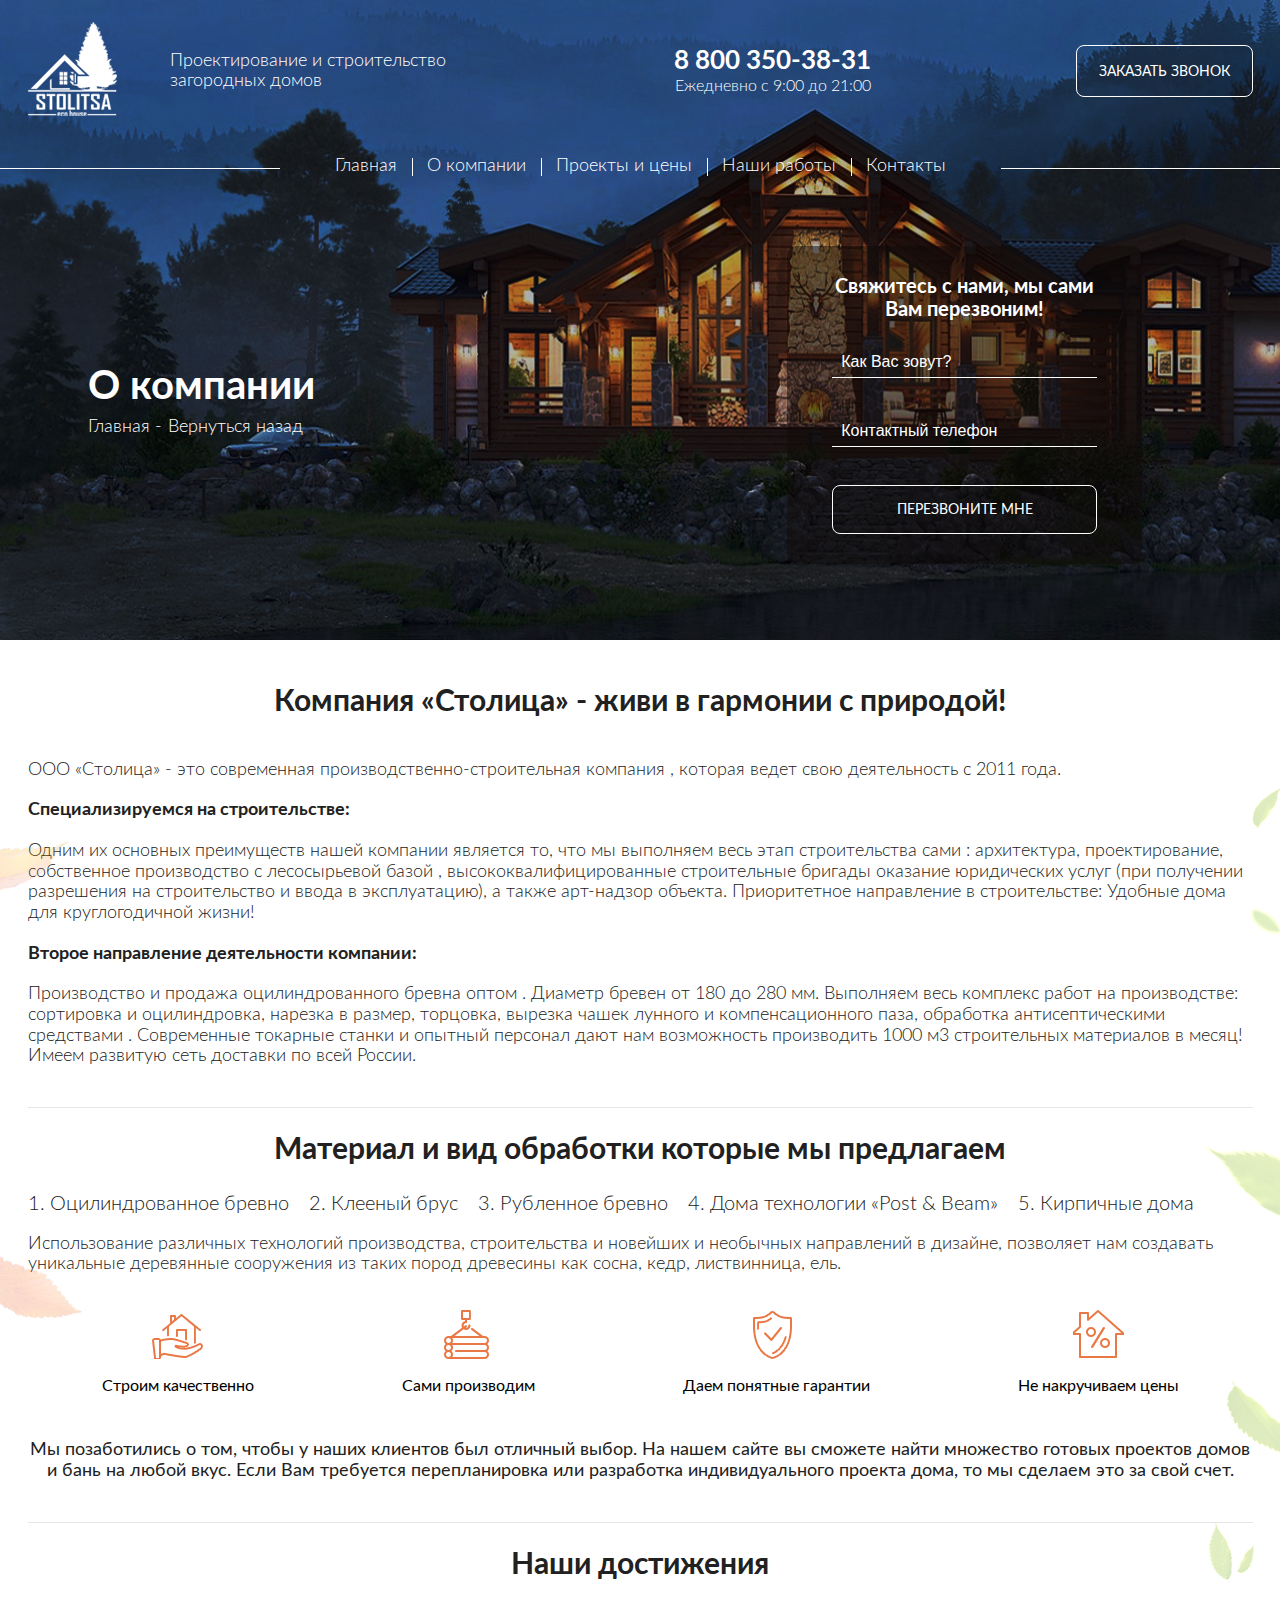
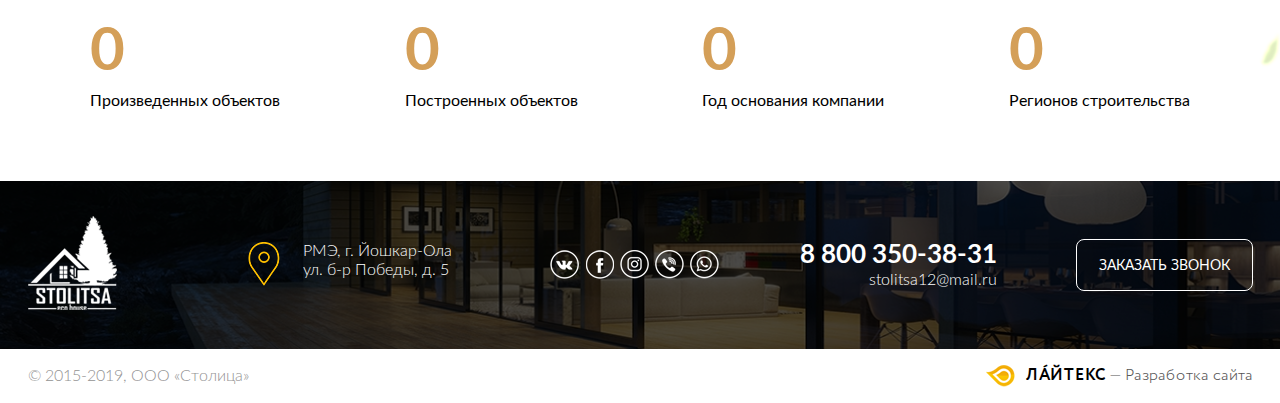
==== commit 2ca8d574: "all" ====
--- a/about.html
+++ b/about.html
@@ -53,7 +53,7 @@
     </div>
   </header>
 
-  <section class="banner">
+  <section class="banner banner-static">
     <div class="banner-container">
       <div class="slider__item_container">
         <img src="images/banner/1.jpg" alt="" class="slider__item_img banner__img">
@@ -89,64 +89,62 @@
       </div>
 
       <section class="p-project about">
-        <div class="wrapper">
-          <h2 class="page__title">Компания «Столица» - живи в гармонии с природой!</h2>
-          <div class="about__block">
-            <p>ООО «Столица» - это современная производственно-строительная компания , которая ведет свою деятельность с 2011 года.</p>
-            <h3>Специализируемся на строительстве:</h3>
-            <p>Одним их основных преимуществ нашей компании является то, что мы выполняем весь этап строительства сами : архитектура, проектирование, собственное производство с лесосырьевой базой , высококвалифицированные строительные бригады оказание юридических услуг (при получении разрешения на строительство и ввода в эксплуатацию), а также арт-надзор объекта. Приоритетное направление в строительстве: Удобные дома для круглогодичной жизни!</p>
-            <h3>Второе направление деятельности компании:</h3>
-            <p>Производство и продажа оцилиндрованного бревна оптом . Диаметр бревен от 180 до 280 мм. Выполняем весь комплекс работ на производстве: сортировка и оцилиндровка, нарезка в размер, торцовка, вырезка чашек лунного и компенсационного паза, обработка антисептическими средствами . Современные токарные станки и опытный персонал дают нам возможность производить 1000 м3 строительных материалов в месяц! Имеем развитую сеть доставки по всей России.</p>
-          </div>
-          <div class="about__block">
-            <h2 class="page__title about__title">Материал и вид обработки которые мы предлагаем</h2>
-            <div class="about__materials">
-              <span>1. Оцилиндрованное бревно</span>
-              <span>2. Клееный брус</span>
-              <span>3. Рубленное бревно</span>
-              <span>4. Дома технологии «Post & Beam»</span>
-              <span>5. Кирпичные дома</span>
-            </div>
-            <p>Использование различных технологий производства, строительства и новейших и необычных направлений в дизайне, позволяет нам создавать уникальные деревянные сооружения из таких пород древесины как сосна, кедр, листвинница, ель.</p>
-            <div class="about__flex">
-              <div class="about__item about__item--str">
-                <i></i>
-                Строим качественно
-              </div>
-              <div class="about__item about__item--sam">
-                <i></i>
-                Сами производим
-              </div>
-              <div class="about__item about__item--gar">
-                <i></i>
-                Даем понятные гарантии
-              </div>
-              <div class="about__item about__item--nakr">
-                <i></i>
-                Не накручиваем цены
-              </div>
-            </div>
-            <p class="about__bold">Мы позаботились о том, чтобы у наших клиентов был отличный выбор. На нашем сайте вы сможете найти множество готовых проектов домов и бань на любой вкус. Если Вам требуется перепланировка или разработка индивидуального проекта дома, то мы сделаем это за свой счет.</p>
-          </div>
-          <div class="about__block about__block--without-border" id="counter">
-            <h2 class="page__title about__title">Наши достижения</h2>
-            <div class="about__flex">
-              <div class="about__item about__item--left">
-                <strong class="counter-value" data-count="1027">0</strong>
-                <span>Произведенных объектов</span>
-              </div>
-              <div class="about__item about__item--left">
-                <strong class="counter-value" data-count="240">0</strong>
-                <span>Построенных объектов</span>
-              </div>
-              <div class="about__item about__item--left">
-                <strong class="counter-value" data-count="2011">0</strong>
-                <span>Год основания компании</span>
-              </div>
-              <div class="about__item about__item--left">
-                <strong class="counter-value" data-count="45">0</strong>
-                <span>Регионов строительства</span>
-              </div>
+        <h2 class="page__title">Компания «Столица» - живи в гармонии с природой!</h2>
+        <div class="about__block">
+          <p>ООО «Столица» - это современная производственно-строительная компания , которая ведет свою деятельность с 2011 года.</p>
+          <h3>Специализируемся на строительстве:</h3>
+          <p>Одним их основных преимуществ нашей компании является то, что мы выполняем весь этап строительства сами : архитектура, проектирование, собственное производство с лесосырьевой базой , высококвалифицированные строительные бригады оказание юридических услуг (при получении разрешения на строительство и ввода в эксплуатацию), а также арт-надзор объекта. Приоритетное направление в строительстве: Удобные дома для круглогодичной жизни!</p>
+          <h3>Второе направление деятельности компании:</h3>
+          <p>Производство и продажа оцилиндрованного бревна оптом . Диаметр бревен от 180 до 280 мм. Выполняем весь комплекс работ на производстве: сортировка и оцилиндровка, нарезка в размер, торцовка, вырезка чашек лунного и компенсационного паза, обработка антисептическими средствами . Современные токарные станки и опытный персонал дают нам возможность производить 1000 м3 строительных материалов в месяц! Имеем развитую сеть доставки по всей России.</p>
+        </div>
+        <div class="about__block">
+          <h2 class="page__title about__title">Материал и вид обработки которые мы предлагаем</h2>
+          <div class="about__materials">
+            <span>1. Оцилиндрованное бревно</span>
+            <span>2. Клееный брус</span>
+            <span>3. Рубленное бревно</span>
+            <span>4. Дома технологии «Post & Beam»</span>
+            <span>5. Кирпичные дома</span>
+          </div>
+          <p>Использование различных технологий производства, строительства и новейших и необычных направлений в дизайне, позволяет нам создавать уникальные деревянные сооружения из таких пород древесины как сосна, кедр, листвинница, ель.</p>
+          <div class="about__flex about__flex-slider">
+            <div class="about__item about__item--str">
+              <i></i>
+              Строим качественно
+            </div>
+            <div class="about__item about__item--sam">
+              <i></i>
+              Сами производим
+            </div>
+            <div class="about__item about__item--gar">
+              <i></i>
+              Даем понятные гарантии
+            </div>
+            <div class="about__item about__item--nakr">
+              <i></i>
+              Не накручиваем цены
+            </div>
+          </div>
+          <p class="about__bold">Мы позаботились о том, чтобы у наших клиентов был отличный выбор. На нашем сайте вы сможете найти множество готовых проектов домов и бань на любой вкус. Если Вам требуется перепланировка или разработка индивидуального проекта дома, то мы сделаем это за свой счет.</p>
+        </div>
+        <div class="about__block about__block--without-border" id="counter">
+          <h2 class="page__title about__title">Наши достижения</h2>
+          <div class="about__flex">
+            <div class="about__item about__item--left">
+              <strong class="counter-value" data-count="1027">0</strong>
+              <span>Произведенных объектов</span>
+            </div>
+            <div class="about__item about__item--left">
+              <strong class="counter-value" data-count="240">0</strong>
+              <span>Построенных объектов</span>
+            </div>
+            <div class="about__item about__item--left">
+              <strong class="counter-value" data-count="2011">0</strong>
+              <span>Год основания компании</span>
+            </div>
+            <div class="about__item about__item--left">
+              <strong class="counter-value" data-count="45">0</strong>
+              <span>Регионов строительства</span>
             </div>
           </div>
         </div>
--- a/css/main.css
+++ b/css/main.css
@@ -53,7 +53,10 @@
   max-width: 300px;
 }
 .header__contacts {
-  flex-grow: 2;
+  -webkit-box-flex: 2;
+  -webkit-flex-grow: 2;
+      -ms-flex-positive: 2;
+          flex-grow: 2;
   text-align: center;
   color: #ffffff;
   font-size: 16px;
@@ -71,11 +74,17 @@
   position: relative;
   display: inline-block;
   padding: 11px 27px;
-  border-radius: 8px;
+  -webkit-border-radius: 8px;
+          border-radius: 8px;
   overflow: hidden;
   background-color: #669933;
+  background-image: -webkit-gradient(linear, left bottom, left top, from(#8f6918), color-stop(98%, #e3a82b), to(#e3a82b));
+  background-image: -webkit-linear-gradient(bottom, #8f6918 0%, #e3a82b 98%, #e3a82b 100%);
+  background-image: -o-linear-gradient(bottom, #8f6918 0%, #e3a82b 98%, #e3a82b 100%);
   background-image: linear-gradient(to top, #8f6918 0%, #e3a82b 98%, #e3a82b 100%);
   cursor: pointer;
+  -webkit-transition: .20s ease-in-out;
+  -o-transition: .20s ease-in-out;
   transition: .20s ease-in-out;
 }
 .btn span {
@@ -93,7 +102,12 @@
   width: 100%;
   height: 50%;
   background-color: #669933;
+  background-image: -webkit-gradient(linear, left bottom, left top, from(#5a8b29), to(#78b63b));
+  background-image: -webkit-linear-gradient(bottom, #5a8b29 0%, #78b63b 100%);
+  background-image: -o-linear-gradient(bottom, #5a8b29 0%, #78b63b 100%);
   background-image: linear-gradient(to top, #5a8b29 0%, #78b63b 100%);
+  -webkit-transition: .20s ease-in-out;
+  -o-transition: .20s ease-in-out;
   transition: .20s ease-in-out;
 }
 .btn::after {
@@ -104,7 +118,12 @@
   width: 100%;
   height: 50%;
   background-color: #669933;
+  background-image: -webkit-gradient(linear, left bottom, left top, from(#3c6117), to(#5a8b29));
+  background-image: -webkit-linear-gradient(bottom, #3c6117 0%, #5a8b29 100%);
+  background-image: -o-linear-gradient(bottom, #3c6117 0%, #5a8b29 100%);
   background-image: linear-gradient(to top, #3c6117 0%, #5a8b29 100%);
+  -webkit-transition: .20s ease-in-out;
+  -o-transition: .20s ease-in-out;
   transition: .20s ease-in-out;
 }
 .btn:hover::before {
@@ -138,14 +157,29 @@
 }
 
 .menu {
+  display: -webkit-box;
+  display: -webkit-flex;
+  display: -ms-flexbox;
   display: flex;
-  justify-content: center;
+  -webkit-box-pack: center;
+  -webkit-justify-content: center;
+      -ms-flex-pack: center;
+          justify-content: center;
 }
 .menu__list {
   position: relative;
+  display: -webkit-box;
+  display: -webkit-flex;
+  display: -ms-flexbox;
   display: flex;
-  justify-content: center;
-  align-items: center;
+  -webkit-box-pack: center;
+  -webkit-justify-content: center;
+      -ms-flex-pack: center;
+          justify-content: center;
+  -webkit-box-align: center;
+  -webkit-align-items: center;
+      -ms-flex-align: center;
+          align-items: center;
   margin: 0;
   padding: 0 40px;
   list-style: none;
@@ -199,6 +233,8 @@
   left: 0;
   top: 100%;
   padding-top: 18px;
+  -webkit-transition: .1s ease-in-out;
+  -o-transition: .1s ease-in-out;
   transition: .1s ease-in-out;
 }
 .menu__item:hover .menu__drop {
@@ -211,7 +247,8 @@
   margin: 0;
   padding: 15px;
   background: rgba(0, 0, 0, .8);
-  border-radius: 8px;
+  -webkit-border-radius: 8px;
+          border-radius: 8px;
 }
 .menu__drop_item a {
   color: #ffffff;
@@ -258,14 +295,21 @@
   position: absolute;
   width: 100%;
   height: 100%;
-  object-fit: cover;
+  -o-object-fit: cover;
+     object-fit: cover;
 }
 .slider__item_wrapper {
   position: relative;
   z-index: 3;
   height: 640px;
+  display: -webkit-box;
+  display: -webkit-flex;
+  display: -ms-flexbox;
   display: flex;
-  align-items: center;
+  -webkit-box-align: center;
+  -webkit-align-items: center;
+      -ms-flex-align: center;
+          align-items: center;
   padding-top: 170px;
 }
 .slider__item_title {
@@ -289,8 +333,14 @@
 .slick-dots {
   position: absolute;
   list-style: none;
+  display: -webkit-box;
+  display: -webkit-flex;
+  display: -ms-flexbox;
   display: flex;
-  justify-content: center;
+  -webkit-box-pack: center;
+  -webkit-justify-content: center;
+      -ms-flex-pack: center;
+          justify-content: center;
   padding: 0;
   margin: 0;
   bottom: 45px;
@@ -305,7 +355,8 @@
   height: 27px;
   background-color: #000000;
   opacity: 0.6;
-  border-radius: 100%;
+  -webkit-border-radius: 100%;
+          border-radius: 100%;
   margin: 0 4px;
   cursor: pointer;
 }
@@ -317,7 +368,8 @@
   position: relative;
   padding: 35px 0;
   background: url(../images/footer-bg.jpg) no-repeat center;
-  background-size: cover;
+  -webkit-background-size: cover;
+          background-size: cover;
 }
 .footer-top::before {
   position: absolute;
@@ -334,7 +386,10 @@
 }
 .footer__contacts {
   text-align: right;
-  flex-grow: 0;
+  -webkit-box-flex: 0;
+  -webkit-flex-grow: 0;
+      -ms-flex-positive: 0;
+          flex-grow: 0;
 }
 .footer__mail {
   color: #ffffff;
@@ -414,18 +469,23 @@
   margin-bottom: 10px;
 }
 .three__item_img {
-  box-shadow: 3px 4px 10px rgba(0, 0, 0, 0.35);
+  -webkit-box-shadow: 3px 4px 10px rgba(0, 0, 0, 0.35);
+          box-shadow: 3px 4px 10px rgba(0, 0, 0, 0.35);
   border: 5px solid #ffffff;
-  border-radius: 100%;
+  -webkit-border-radius: 100%;
+          border-radius: 100%;
   overflow: hidden;
-  flex-shrink: 0;
+  -webkit-flex-shrink: 0;
+      -ms-flex-negative: 0;
+          flex-shrink: 0;
   margin-right: 25px;
 }
 .three__item_img img {
   display: block;
   width: 100%;
   height: 100%;
-  object-fit: cover;
+  -o-object-fit: cover;
+     object-fit: cover;
 }
 .three__item_text {
   color: #212121;
@@ -463,9 +523,16 @@
 }
 .projects__flex {
   position: relative;
+  display: -webkit-box;
+  display: -webkit-flex;
+  display: -ms-flexbox;
   display: flex;
-  flex-wrap: wrap;
-  justify-content: space-around;
+  -webkit-flex-wrap: wrap;
+      -ms-flex-wrap: wrap;
+          flex-wrap: wrap;
+  -webkit-justify-content: space-around;
+      -ms-flex-pack: distribute;
+          justify-content: space-around;
 }
 .project {
   width: 100%;
@@ -492,7 +559,8 @@
   font-size: 14px;
   font-weight: 700;
   white-space: nowrap;
-  border-radius: 7px;
+  -webkit-border-radius: 7px;
+          border-radius: 7px;
 }
 .project__hint::before {
   position: absolute;
@@ -510,7 +578,8 @@
   font-size: 20px;
   font-weight: 700;
   text-align: center;
-  border-radius: 7px;
+  -webkit-border-radius: 7px;
+          border-radius: 7px;
   background-color: #f7e5cd;
 }
 .project__content {
@@ -529,7 +598,8 @@
   height: 47px;
   border: 1px solid #d6d6d6;
   background: url(../images/tth.png) no-repeat;
-  border-radius: 100%;
+  -webkit-border-radius: 100%;
+          border-radius: 100%;
   margin-right: 12px;
 }
 .tth--rooms .tth__img {
@@ -562,6 +632,8 @@
 .projects__getall span {
   color: #212121;
   font-size: 14px;
+  -webkit-transition: .2s ease-in-out;
+  -o-transition: .2s ease-in-out;
   transition: .2s ease-in-out;
 }
 .projects__getall {
@@ -584,9 +656,17 @@
               url(../images/etap-bg-right.png) no-repeat right bottom, #f8f8f8;
 }
 .etaps__flex {
+  display: -webkit-box;
+  display: -webkit-flex;
+  display: -ms-flexbox;
   display: flex;
-  flex-wrap: wrap;
-  justify-content: space-between;
+  -webkit-flex-wrap: wrap;
+      -ms-flex-wrap: wrap;
+          flex-wrap: wrap;
+  -webkit-box-pack: justify;
+  -webkit-justify-content: space-between;
+      -ms-flex-pack: justify;
+          justify-content: space-between;
   max-width: 925px;
   margin: 0 auto;
 }
@@ -595,7 +675,8 @@
   width: 32px;
   height: 32px;
   background-color: #f7e5cd;
-  border-radius: 100%;
+  -webkit-border-radius: 100%;
+          border-radius: 100%;
   margin: 30px 0px 0;
 }
 .etap__div:nth-child(8) {
@@ -610,7 +691,9 @@
   height: 10px;
   border-right: 2px solid #4f4c49;
   border-bottom: 2px solid #4f4c49;
-  transform: rotate(-45deg);
+  -webkit-transform: rotate(-45deg);
+      -ms-transform: rotate(-45deg);
+          transform: rotate(-45deg);
 }
 .etap {
   margin-bottom: 20px;
@@ -669,8 +752,14 @@
   padding: 50px 0;
 }
 .gallery__flex {
+  display: -webkit-box;
+  display: -webkit-flex;
+  display: -ms-flexbox;
   display: flex;
-  justify-content: space-between;
+  -webkit-box-pack: justify;
+  -webkit-justify-content: space-between;
+      -ms-flex-pack: justify;
+          justify-content: space-between;
 }
 .gallery__item {
   margin-bottom: 40px;
@@ -688,11 +777,16 @@
   display: block;
   width: 100%;
   height: 100%;
-  object-fit: cover;
+  -o-object-fit: cover;
+     object-fit: cover;
+  -webkit-transition: .5s ease-in-out;
+  -o-transition: .5s ease-in-out;
   transition: .5s ease-in-out;
 }
 .gallery__item_img:hover img {
-  transform: scale(1.1);
+  -webkit-transform: scale(1.1);
+      -ms-transform: scale(1.1);
+          transform: scale(1.1);
 }
 .gallery__item_text {
   color: #212121;
@@ -812,8 +906,10 @@
 .input {
   width: 211px;
   height: 44px;
-  box-shadow: inset 3px 4px 10px rgba(0, 0, 0, 0.15);
-  border-radius: 10px;
+  -webkit-box-shadow: inset 3px 4px 10px rgba(0, 0, 0, 0.15);
+          box-shadow: inset 3px 4px 10px rgba(0, 0, 0, 0.15);
+  -webkit-border-radius: 10px;
+          border-radius: 10px;
   border: 1px solid #efefef;
   background-color: #ffffff;
   margin: 0 auto 17px;
@@ -879,7 +975,8 @@
   padding-right: 9%;
 }
 .banner__form {
-  border-radius: 10px;
+  -webkit-border-radius: 10px;
+          border-radius: 10px;
   background-color: rgba(16, 9, 8, .5);
   padding: 30px 45px;
   text-align: center;
@@ -941,8 +1038,14 @@
   padding-bottom: 35px;
 }
 .p-project__block {
+  display: -webkit-box;
+  display: -webkit-flex;
+  display: -ms-flexbox;
   display: flex;
-  justify-content: space-between;
+  -webkit-box-pack: justify;
+  -webkit-justify-content: space-between;
+      -ms-flex-pack: justify;
+          justify-content: space-between;
   padding: 0 50px;
 }
 .p-project__sliders {
@@ -953,9 +1056,18 @@
   margin-bottom: 30px;
 }
 .p-project__slider-for_item {
+  display: -webkit-box;
+  display: -webkit-flex;
+  display: -ms-flexbox;
   display: flex;
-  justify-content: center;
-  align-items: center;
+  -webkit-box-pack: center;
+  -webkit-justify-content: center;
+      -ms-flex-pack: center;
+          justify-content: center;
+  -webkit-box-align: center;
+  -webkit-align-items: center;
+      -ms-flex-align: center;
+          align-items: center;
 }
 .p-project__slider-for_item img {
   max-width: 100%;
@@ -966,9 +1078,18 @@
   height: 84px;
   border: 5px solid transparent;
   background-color: #ffffff;
+  display: -webkit-box;
+  display: -webkit-flex;
+  display: -ms-flexbox;
   display: flex;
-  justify-content: center;
-  align-items: center;
+  -webkit-box-pack: center;
+  -webkit-justify-content: center;
+      -ms-flex-pack: center;
+          justify-content: center;
+  -webkit-box-align: center;
+  -webkit-align-items: center;
+      -ms-flex-align: center;
+          align-items: center;
   margin: 0 auto;
 }
 .slick-current .p-project__slider-nav_container {
@@ -987,7 +1108,9 @@
   border: none;
   border-left: 2px solid #000000;
   border-bottom: 2px solid #000000;
-  transform: rotate(45deg);
+  -webkit-transform: rotate(45deg);
+      -ms-transform: rotate(45deg);
+          transform: rotate(45deg);
   font-size: 0;
   color: transparent;
   background: none;
@@ -998,20 +1121,30 @@
 }
 .p-project__slider-nav .slick-next {
   right: -25px;
-  transform: rotate(225deg);
+  -webkit-transform: rotate(225deg);
+      -ms-transform: rotate(225deg);
+          transform: rotate(225deg);
 }
 .p-project__slider-nav .slick-arrow:hover {
   opacity: 0.7;
 }
 .contacts__flex {
+  display: -webkit-box;
+  display: -webkit-flex;
+  display: -ms-flexbox;
   display: flex;
-  justify-content: space-between;
+  -webkit-box-pack: justify;
+  -webkit-justify-content: space-between;
+      -ms-flex-pack: justify;
+          justify-content: space-between;
   margin-bottom: 40px;
 }
 .contacts__text {
   width: 39%;
   margin-right: 5%;
-  flex-shrink: 0;
+  -webkit-flex-shrink: 0;
+      -ms-flex-negative: 0;
+          flex-shrink: 0;
 }
 .contacts__text p {
   color: #212121;
@@ -1020,14 +1153,28 @@
   margin: 0 0 18px;
 }
 .contacts__list {
-  flex-grow: 2;
+  -webkit-box-flex: 2;
+  -webkit-flex-grow: 2;
+      -ms-flex-positive: 2;
+          flex-grow: 2;
+  display: -webkit-box;
+  display: -webkit-flex;
+  display: -ms-flexbox;
   display: flex;
-  flex-wrap: wrap;
-  justify-content: space-between;
+  -webkit-flex-wrap: wrap;
+      -ms-flex-wrap: wrap;
+          flex-wrap: wrap;
+  -webkit-box-pack: justify;
+  -webkit-justify-content: space-between;
+      -ms-flex-pack: justify;
+          justify-content: space-between;
 }
 .contacts__item {
   width: 45%;
-  justify-content: flex-start;
+  -webkit-box-pack: start;
+  -webkit-justify-content: flex-start;
+      -ms-flex-pack: start;
+          justify-content: flex-start;
 }
 .contacts__item i {
   display: block;
@@ -1035,7 +1182,9 @@
   height: 46px;
   margin-right: 15px;
   background: url(../images/contacts.png) no-repeat;
-  flex-shrink: 0;
+  -webkit-flex-shrink: 0;
+      -ms-flex-negative: 0;
+          flex-shrink: 0;
 }
 .contacts__item--phone i {
   background-position: 0 0;
@@ -1099,8 +1248,13 @@
   margin: 25px 0;
 }
 .about__materials {
+  display: -webkit-box;
+  display: -webkit-flex;
+  display: -ms-flexbox;
   display: flex;
-  flex-wrap: wrap;
+  -webkit-flex-wrap: wrap;
+      -ms-flex-wrap: wrap;
+          flex-wrap: wrap;
   color: #212121;
   font-size: 20px;
   font-weight: 300;
@@ -1110,8 +1264,13 @@
   padding-right: 20px;
 }
 .about__flex {
+  display: -webkit-box;
+  display: -webkit-flex;
+  display: -ms-flexbox;
   display: flex;
-  justify-content: space-around;
+  -webkit-justify-content: space-around;
+      -ms-flex-pack: distribute;
+          justify-content: space-around;
   padding: 15px 0;
 }
 .about__item {
@@ -1170,8 +1329,13 @@
 }
 
 .works {
+  display: -webkit-box;
+  display: -webkit-flex;
+  display: -ms-flexbox;
   display: flex;
-  flex-wrap: wrap;
+  -webkit-flex-wrap: wrap;
+      -ms-flex-wrap: wrap;
+          flex-wrap: wrap;
   padding-top: 20px;
   margin: 0 -15px;
 }
@@ -1191,7 +1355,8 @@
 .work__img img {
   width: 100%;
   height: 100%;
-  object-fit: cover;
+  -o-object-fit: cover;
+     object-fit: cover;
 }
 .work__title {
   display: block;
@@ -1206,13 +1371,25 @@
   left: 0;
   right: 0;
   bottom: 0;
+  display: -webkit-box;
+  display: -webkit-flex;
+  display: -ms-flexbox;
   display: flex;
-  flex-wrap: wrap;
-  justify-content: center;
-  align-content: center;
+  -webkit-flex-wrap: wrap;
+      -ms-flex-wrap: wrap;
+          flex-wrap: wrap;
+  -webkit-box-pack: center;
+  -webkit-justify-content: center;
+      -ms-flex-pack: center;
+          justify-content: center;
+  -webkit-align-content: center;
+      -ms-flex-line-pack: center;
+          align-content: center;
   background-color: rgba(0, 0, 0, 0.7);
   opacity: 0;
   visibility: hidden;
+  -webkit-transition: .1s ease-in-out;
+  -o-transition: .1s ease-in-out;
   transition: .1s ease-in-out;
 }
 .work__img:hover .work__over {
@@ -1260,9 +1437,14 @@
   overflow: hidden;
 }
 .pp-banner {
-  justify-content: center;
+  -webkit-box-pack: center;
+  -webkit-justify-content: center;
+      -ms-flex-pack: center;
+          justify-content: center;
   width: 100%;
-  flex-wrap: wrap;
+  -webkit-flex-wrap: wrap;
+      -ms-flex-wrap: wrap;
+          flex-wrap: wrap;
 }
 .pp-title {
   width: 100%;
@@ -1277,7 +1459,8 @@
   display: block;
   width: 47px;
   height: 47px;
-  border-radius: 6px;
+  -webkit-border-radius: 6px;
+          border-radius: 6px;
   border: 3px solid #fff;
 }
 .pp-arrow::before {
@@ -1289,9 +1472,27 @@
   height: 20px;
   border-right: 3px solid #fff;
   border-bottom: 3px solid #fff;
-  transform: rotate(45deg);
-  border-radius: 2px;
-  animation: arrow 1s linear infinite;
+  -webkit-transform: rotate(45deg);
+      -ms-transform: rotate(45deg);
+          transform: rotate(45deg);
+  -webkit-border-radius: 2px;
+          border-radius: 2px;
+  -webkit-animation: arrow 1s linear infinite;
+          animation: arrow 1s linear infinite;
+}
+@-webkit-keyframes arrow {
+  0% {
+    top: 2px;
+  }
+  33% {
+    top: 5px;
+  }
+  66% {
+    top: -3px;
+  }
+  100% {
+    top: 2px;
+  }
 }
 @keyframes arrow {
   0% {
@@ -1309,8 +1510,14 @@
 }
 
 .p-project__top {
+  display: -webkit-box;
+  display: -webkit-flex;
+  display: -ms-flexbox;
   display: flex;
-  justify-content: space-between;
+  -webkit-box-pack: justify;
+  -webkit-justify-content: space-between;
+      -ms-flex-pack: justify;
+          justify-content: space-between;
   text-align: center;
   padding: 20px 15px 0;
   border-bottom: 1px solid #e8e8e8;
@@ -1340,12 +1547,16 @@
 }
 .p-project__mid {
   padding-bottom: 20px;
-  align-items: center;
+  -webkit-box-align: center;
+  -webkit-align-items: center;
+      -ms-flex-align: center;
+          align-items: center;
 }
 .p-project__mid_hint {
   display: block;
   padding: 10px 23px;
-  border-radius: 10px;
+  -webkit-border-radius: 10px;
+          border-radius: 10px;
   background-color: rgba(231, 105, 49, .9);
   color: #ffffff;
   line-height: 1;
@@ -1367,8 +1578,14 @@
   list-style: none;
 }
 .p-project__list li {
+  display: -webkit-box;
+  display: -webkit-flex;
+  display: -ms-flexbox;
   display: flex;
-  justify-content: space-between;
+  -webkit-box-pack: justify;
+  -webkit-justify-content: space-between;
+      -ms-flex-pack: justify;
+          justify-content: space-between;
   margin-bottom: 10px;
   color: #212121;
   font-size: 18px;
@@ -1379,7 +1596,10 @@
 }
 .p-project__list li i {
   display: block;
-  flex-grow: 2;
+  -webkit-box-flex: 2;
+  -webkit-flex-grow: 2;
+      -ms-flex-positive: 2;
+          flex-grow: 2;
   border-bottom: 1px solid #e8e8e8;
   position: relative;
   margin: 0 3px;
@@ -1402,7 +1622,7 @@
 }
 .p-project__btn::before,
 .p-project__btn::after {
-  background: #63cf34;
+  background: #669933;
 }
 
 .komplects {
@@ -1412,8 +1632,14 @@
   margin-bottom: 25px;
 }
 .komplects__labels {
+  display: -webkit-box;
+  display: -webkit-flex;
+  display: -ms-flexbox;
   display: flex;
-  justify-content: center;
+  -webkit-box-pack: center;
+  -webkit-justify-content: center;
+      -ms-flex-pack: center;
+          justify-content: center;
   padding-bottom: 30px;
 }
 .komplects__label {
@@ -1431,7 +1657,8 @@
 }
 .komplects__block {
   padding: 35px 40px;
-  box-shadow: 0 0 5px rgba(0, 0, 0, 0.13);
+  -webkit-box-shadow: 0 0 5px rgba(0, 0, 0, 0.13);
+          box-shadow: 0 0 5px rgba(0, 0, 0, 0.13);
   background-color: #ffffff;
 }
 .komplects__table {
@@ -1472,7 +1699,8 @@
   display: inline-block;
   width: 38px;
   height: 38px;
-  border-radius: 100%;
+  -webkit-border-radius: 100%;
+          border-radius: 100%;
   background: url(../images/photo.png) no-repeat center, #fce25b;
   cursor: pointer;
   position: relative;
@@ -1490,7 +1718,8 @@
   top: 95%;
   width: 229px;
   height: 179px;
-  box-shadow: 1px 1px 5px rgba(0, 0, 0, 0.4);
+  -webkit-box-shadow: 1px 1px 5px rgba(0, 0, 0, 0.4);
+          box-shadow: 1px 1px 5px rgba(0, 0, 0, 0.4);
   border: 5px solid #ffffff;
   overflow: hidden;
   opacity: 0;
@@ -1504,7 +1733,8 @@
   width: 100%;
   height: 100%;
   display: block;
-  object-fit: cover;
+  -o-object-fit: cover;
+     object-fit: cover;
 }
 .komplects__block--kluch {
   display: none;
@@ -1512,8 +1742,14 @@
 .attention {
   margin-bottom: 60px;
   padding: 0 90px;
+  display: -webkit-box;
+  display: -webkit-flex;
+  display: -ms-flexbox;
   display: flex;
-  align-items: center;
+  -webkit-box-align: center;
+  -webkit-align-items: center;
+      -ms-flex-align: center;
+          align-items: center;
 }
 .attention span {
   width: 83px;
@@ -1521,7 +1757,9 @@
   margin-right: 19px;
   display: block;
   background: url(../images/attention.png) no-repeat center;
-  flex-shrink: 0;
+  -webkit-flex-shrink: 0;
+      -ms-flex-negative: 0;
+          flex-shrink: 0;
 }
 .attention p {
   color: #212121;
@@ -1530,7 +1768,8 @@
 }
 .project__form {
   border: 7px solid #f7e5cd;
-  border-radius: 6px;
+  -webkit-border-radius: 6px;
+          border-radius: 6px;
   background: url(../images/phone.png) no-repeat 73px 40px, #ffffff;
   padding: 35px 35px 35px 315px;
 }
@@ -1547,6 +1786,9 @@
   font-weight: 700;
 }
 .project__form_flex {
+  display: -webkit-box;
+  display: -webkit-flex;
+  display: -ms-flexbox;
   display: flex;
   padding-top: 27px;
 }
@@ -1558,6 +1800,7 @@
 }
 .project__form_submit {
   height: 42px;
+  min-width: 200px;
 }
 .menu-close,
 .menu__item_arrow,
@@ -1568,7 +1811,48 @@
 
 
 
-
+@media screen and (max-width: 1170px) {
+  .etaps {
+    background: #f8f8f8;
+  }
+  .p-project__block {
+    -webkit-box-orient: vertical;
+    -webkit-box-direction: normal;
+    -webkit-flex-direction: column;
+        -ms-flex-direction: column;
+            flex-direction: column;
+    padding: 0;
+    -webkit-box-align: center;
+    -webkit-align-items: center;
+        -ms-flex-align: center;
+            align-items: center;
+  }
+  .p-project__sliders {
+    margin-bottom: 40px;
+  }
+  .project__form {
+    background: none;
+    padding: 30px 25px 50px;
+    text-align: center;
+  }
+  .project__form_flex {
+    -webkit-box-pack: center;
+    -webkit-justify-content: center;
+        -ms-flex-pack: center;
+            justify-content: center;
+  }
+  .contacts__flex {
+    display: block;
+    margin-bottom: 10px;
+  }
+  .contacts__text {
+    width: 100%;
+    margin: 0;
+  }
+  .contacts__item {
+    margin-bottom: 25px;
+  }
+}
 
 @media screen and (max-width: 980px) {
   .logo img {
@@ -1583,10 +1867,14 @@
   }
   .header__btn {
     padding: 14px 22px;
-    flex-shrink: 0;
+    -webkit-flex-shrink: 0;
+        -ms-flex-negative: 0;
+            flex-shrink: 0;
   }
   .header__contacts {
-    flex-shrink: 0;
+    -webkit-flex-shrink: 0;
+        -ms-flex-negative: 0;
+            flex-shrink: 0;
     padding: 0 30px;
   }
   .footer__address {
@@ -1594,6 +1882,114 @@
   }
   .footer .logo {
     display: none;
+  }
+  .three__item {
+    display: block;
+    text-align: center;
+  }
+  .three__item_img {
+    width: 100px;
+    height: 100px;
+    margin: 0 auto 20px;
+  }
+  .three__item_text {
+    text-align: center;
+  }
+  .three .slick-arrow,
+  .etaps .slick-arrow,
+  .gallery .slick-arrow,
+  .about__flex-slider .slick-arrow{
+    background: none;
+    position: absolute;
+    z-index: 2;
+    top: -webkit-calc(50% - 10px);
+    top: calc(50% - 10px);
+    width: 11px;
+    height: 11px;
+    font-size: 0;
+    color: transparent;
+    border: none;
+    border-left: 1px solid #171717;
+    border-bottom: 1px solid #171717;
+    -webkit-transform: rotate(45deg);
+        -ms-transform: rotate(45deg);
+            transform: rotate(45deg);
+    padding: 0;
+    cursor: pointer;
+  }
+  .gallery .slick-arrow {
+    top: 110px;
+  }
+  .three .slick-arrow:hover,
+  .etaps .slick-arrow:hover,
+  .gallery .slick-arrow:hover,
+  .about__flex-slider .slick-arrow:hover {
+    opacity: 0.8;
+  }
+  .three .slick-prev,
+  .etaps .slick-prev,
+  .gallery .slick-prev,
+  .about__flex-slider .slick-prev {
+    left: 10px;
+  }
+  .three .slick-next,
+  .etaps .slick-next,
+  .gallery .slick-next,
+  .about__flex-slider .slick-next {
+    right: 10px;
+    -webkit-transform: rotate(225deg);
+        -ms-transform: rotate(225deg);
+            transform: rotate(225deg);
+  }
+  .move-sheets-left,
+  .move-sheets-right {
+    display: none;
+  }
+  .etap {
+    width: 40%;
+  }
+  .etap__div {
+    display: none;
+  }
+  .etap__div:nth-child(2),
+  .etap__div:nth-child(6),
+  .etap__div:nth-child(10),
+  .etap__div:nth-child(14) {
+    display: block;
+  }
+  .gallery__item_img {
+    max-width: 400px;
+    margin: 0 auto 20px;
+    height: 240px;
+  }
+  .p-project {
+    padding: 30px 0;
+  }
+  .project__form_input, .project__form_submit {
+    width: 32%;
+    margin: 0;
+  }
+  .project__form_flex {
+    -webkit-box-pack: justify;
+    -webkit-justify-content: space-between;
+        -ms-flex-pack: justify;
+            justify-content: space-between;
+  }
+  .proiz__sliders {
+    padding-bottom: 0;
+  }
+  .about__flex {
+    -webkit-flex-wrap: wrap;
+        -ms-flex-wrap: wrap;
+            flex-wrap: wrap;
+  }
+  .about__item {
+    width: 48%;
+    text-align: center;
+    margin-bottom: 40px;
+  }
+  .work {
+    width: 50%;
   }
 }
 
@@ -1643,28 +2039,45 @@
     content: '';
     width: 35px;
     height: 4px;
-    border-radius: 1px;
+    -webkit-border-radius: 1px;
+            border-radius: 1px;
     background: #fff;
   }
   .menu-close::before {
     top: 3px;
     left: 7px;
-    transform: rotate(45deg);
-    transform-origin: 2px 2px;
+    -webkit-transform: rotate(45deg);
+        -ms-transform: rotate(45deg);
+            transform: rotate(45deg);
+    -webkit-transform-origin: 2px 2px;
+        -ms-transform-origin: 2px 2px;
+            transform-origin: 2px 2px;
   }
   .menu-close::after {
     top: 25px;
     left: 7px;
-    transform: rotate(-45deg);
-    transform-origin: 2px 2px;
+    -webkit-transform: rotate(-45deg);
+        -ms-transform: rotate(-45deg);
+            transform: rotate(-45deg);
+    -webkit-transform-origin: 2px 2px;
+        -ms-transform-origin: 2px 2px;
+            transform-origin: 2px 2px;
   }
   .menu-close:hover {
     opacity: 0.8;
   }
   .menu__item {
+    display: -webkit-box;
+    display: -webkit-flex;
+    display: -ms-flexbox;
     display: flex;
-    justify-content: space-between;
-    flex-wrap: wrap;
+    -webkit-box-pack: justify;
+    -webkit-justify-content: space-between;
+        -ms-flex-pack: justify;
+            justify-content: space-between;
+    -webkit-flex-wrap: wrap;
+        -ms-flex-wrap: wrap;
+            flex-wrap: wrap;
     margin: 0;
     padding: 5px 15px;
     border-bottom: 1px solid #fff;
@@ -1692,7 +2105,9 @@
     height: 10px;
     border-right: 1px solid #000;
     border-bottom: 1px solid #000;
-    transform: rotate(45deg);
+    -webkit-transform: rotate(45deg);
+        -ms-transform: rotate(45deg);
+            transform: rotate(45deg);
     left: 8px;
     top: 5px;
   }
@@ -1702,13 +2117,16 @@
     visibility: visible;
     padding: 0;
     max-height: 0;
+    -webkit-transition: .3s ease-in-out;
+    -o-transition: .3s ease-in-out;
     transition: .3s ease-in-out;
     overflow: hidden;
     background: none;
   }
   .menu__drop_list {
     padding: 5px 0;
-    border-radius: 0;
+    -webkit-border-radius: 0;
+            border-radius: 0;
   }
   .menu__drop_list::before {
     display: none;
@@ -1722,7 +2140,9 @@
     max-height: 150px;
   }
   .menu__item--open .menu__item_arrow {
-    transform: rotate(180deg);
+    -webkit-transform: rotate(180deg);
+        -ms-transform: rotate(180deg);
+            transform: rotate(180deg);
   }
   .butter {
     position: relative;
@@ -1757,7 +2177,9 @@
     top: 18px;
   }
   .header-top__wrapper {
-    flex-wrap: wrap;
+    -webkit-flex-wrap: wrap;
+        -ms-flex-wrap: wrap;
+            flex-wrap: wrap;
   }
   .header__contacts {
     width: 100%;
@@ -1765,7 +2187,10 @@
   }
   .mobile-div {
     display: block;
-    flex-grow: 2;
+    -webkit-box-flex: 2;
+    -webkit-flex-grow: 2;
+        -ms-flex-positive: 2;
+            flex-grow: 2;
   }
   .header__desc {
     width: 170px;
@@ -1805,8 +2230,15 @@
     height: 21px;
   }
   .footer-top__wrapper {
-    flex-direction: column-reverse;
-    justify-content: center;
+    -webkit-box-orient: vertical;
+    -webkit-box-direction: reverse;
+    -webkit-flex-direction: column-reverse;
+        -ms-flex-direction: column-reverse;
+            flex-direction: column-reverse;
+    -webkit-box-pack: center;
+    -webkit-justify-content: center;
+        -ms-flex-pack: center;
+            justify-content: center;
   }
   .footer__contacts {
     width: auto;
@@ -1817,17 +2249,392 @@
     padding: 30px 0 40px;
   }
   .footer-bottom__wrapper {
-    justify-content: center;
+    -webkit-box-pack: center;
+    -webkit-justify-content: center;
+        -ms-flex-pack: center;
+            justify-content: center;
   }
   .footer .btn,
   .copyright {
     display: none;
   }
-}
-
-
-
-
-
-
-
+  .popup-close {
+    right: 0;
+    top: -30px;
+  }
+  .banner__form {
+    display: none;
+  }
+  .banner__content {
+    -webkit-box-pack: center;
+    -webkit-justify-content: center;
+        -ms-flex-pack: center;
+            justify-content: center;
+  }
+  .banner-static,
+  .banner-static .slider__item_wrapper {
+    height: 390px;
+  }
+  .banner-static .slider__item_wrapper {
+    -webkit-box-align: end;
+    -webkit-align-items: flex-end;
+        -ms-flex-align: end;
+            align-items: flex-end;
+    padding-bottom: 40px;
+    padding-top: 0;
+  }
+  .page__title {
+    font-size: 20px;
+    margin-bottom: 30px;
+  }
+  .projects__flex {
+    margin: 0 -10px;
+  }
+  .project__title {
+    -webkit-border-radius: 0;
+            border-radius: 0;
+    font-size: 16px;
+    margin-bottom: 20px;
+  }
+  .tth {
+    -webkit-box-orient: vertical;
+    -webkit-box-direction: normal;
+    -webkit-flex-direction: column;
+        -ms-flex-direction: column;
+            flex-direction: column;
+    text-align: center;
+    margin-bottom: 20px;
+  }
+  .project__tth {
+    -webkit-justify-content: space-around;
+        -ms-flex-pack: distribute;
+            justify-content: space-around;
+  }
+  .project__bottom {
+    -webkit-box-orient: vertical;
+    -webkit-box-direction: normal;
+    -webkit-flex-direction: column;
+        -ms-flex-direction: column;
+            flex-direction: column;
+    border-bottom: 1px solid #e8e8e8;
+  }
+  .project__price {
+    width: 100%;
+    text-align: center;
+    padding-bottom: 15px;
+    border-bottom: 1px solid #e8e8e8;
+    margin-bottom: 18px;
+  }
+  .project__img {
+    height: auto;
+  }
+  .tth__img {
+    margin: 0 0 10px;
+  }
+  .project__content {
+    max-width: 100%;
+  }
+  .project {
+    padding-top: 30px;
+  }
+  .project__hint {
+    top: -35px;
+    left: -webkit-calc(50% - 70px);
+    left: calc(50% - 70px);
+    right: auto;
+  }
+  .three .wrapper,
+  .etaps .wrapper,
+  .gallery .wrapper {
+    padding: 0;
+  }
+  .project:last-child {
+    margin-bottom: 32px;
+  }
+  .etap__div {
+    display: none !important;
+  }
+  .gallery {
+    padding: 30px 0 45px;
+  }
+  .gallery .page__title {
+    margin-bottom: 30px;
+  }
+  .gallery__item_img {
+    max-width: 300px;
+    height: 180px;
+  }
+  .gallery__item {
+    margin-bottom: 28px;
+    padding: 0 30px;
+  }
+  .gallery .slick-arrow {
+    top: 85px;
+  }
+  .p-project__block {
+    display: block;
+  }
+  .p-project__sliders {
+    width: 100%;
+    max-width: 570px;
+    margin: 0 auto 40px;
+  }
+  .p-project__content {
+    width: 100%;
+    max-width: 445px;
+    margin: 0 auto;
+  }
+  .p-project__slider-nav {
+    padding: 0 20px;
+  }
+  .p-project__slider-nav .slick-prev {
+    left: 0;
+  }
+  .p-project__slider-nav .slick-next {
+    right: 0;
+  }
+  .p-project__slider-nav .slick-arrow {
+    width: 13px;
+    height: 13px;
+  }
+  .p-project__slider-for {
+    height: auto;
+    margin-bottom: 17px;
+  }
+  .p-project__slider-nav_container {
+    width: 100%;
+    height: 70px;
+  }
+  .p-project__slider-nav_container img {
+    max-width: 90%;
+    max-height: 95%;
+  }
+  .p-project__btn {
+    float: none;
+    margin: 0 auto;
+    display: block;
+    width: 200px;
+    text-align: center;
+  }
+  .p-project__wrapper {
+    border: none;
+  }
+  .komplects {
+    border-top: 1px solid #e8e8e8;
+    margin: 0 -10px;
+    padding: 25px 10px 30px;
+  }
+  .komplects__title {
+    margin-bottom: 20px;
+  }
+  .komplects__labels {
+    padding-bottom: 25px;
+  }
+  .komplects__label {
+    font-size: 20px;
+    margin: 0 23px;
+  }
+  .komplects__block {
+    padding: 0;
+    -webkit-box-shadow: none;
+            box-shadow: none;
+    margin: 0 -10px;
+  }
+  .komplects__table th:nth-child(1) {
+    width: 45%;
+  }
+  .komplects__table th:nth-child(2),
+  .komplects__table td:nth-child(2) {
+    display: none;
+  }
+  .komplects__table th:nth-child(3) {
+    width: 55%;
+  }
+  .komplects__table th,
+  .komplects__table td {
+    font-size: 12px;
+    padding: 11px 12px;
+    height: auto;
+  }
+  .komplects__table td:nth-child(1) {
+    font-size: 16px;
+  }
+  .komplects__table td:nth-child(3) {
+    font-size: 14px;
+  }
+  .attention {
+    -webkit-flex-wrap: wrap;
+        -ms-flex-wrap: wrap;
+            flex-wrap: wrap;
+    -webkit-box-pack: center;
+    -webkit-justify-content: center;
+        -ms-flex-pack: center;
+            justify-content: center;
+    padding: 0;
+    margin-bottom: 50px;
+  }
+  .attention p {
+    margin: 0;
+    width: 100%;
+    font-size: 16px;
+    text-align: justify;
+  }
+  .attention span {
+    margin-bottom: 40px;
+  }
+  .project__form_title {
+    font-size: 20px;
+  }
+  .project__form_subtitle {
+    font-size: 16px;
+  }
+  .project__form_flex {
+    display: block;
+  }
+  .project__form_input, .project__form_submit {
+    width: 100%;
+    max-width: 220px;
+    margin: 0 auto 15px;
+  }
+  .project__form {
+    padding-bottom: 30px;
+  }
+  .proiz__subtitle {
+    font-size: 16px;
+  }
+  .about p,
+  .contacts__text p {
+    font-size: 16px;
+  }
+  .proiz__sliders {
+    padding: 0;
+  }
+  .contacts__item {
+    width: 100%;
+    -webkit-box-pack: center;
+    -webkit-justify-content: center;
+        -ms-flex-pack: center;
+            justify-content: center;
+    -webkit-flex-wrap: wrap;
+        -ms-flex-wrap: wrap;
+            flex-wrap: wrap;
+  }
+  .contacts__item span {
+    width: 100%;
+    text-align: center;
+  }
+  .contacts__item i {
+    margin: 0 0 25px;
+  }
+  .contacts__map {
+    margin: 0 -10px;
+    height: 310px;
+  }
+  .about__materials,
+  .about .about__bold,
+  .about h3 {
+    font-size: 16px;
+  }
+  .work {
+    width: 100%;
+    max-width: 400px;
+  }
+  .works {
+    -webkit-box-pack: center;
+    -webkit-justify-content: center;
+        -ms-flex-pack: center;
+            justify-content: center;
+  }
+  .work__img {
+    height: 210px;
+  }
+  .work {
+    padding-bottom: 40px;
+  }
+  .pp-title {
+    font-size: 24px;
+    margin-bottom: 15px;
+  }
+  .pp-arrow {
+    width: 21px;
+    height: 20px;
+    border-width: 1px;
+  }
+  .pp-arrow::before {
+    width: 6px;
+    left: 6px;
+    height: 6px;
+    border-width: 2px;
+  }
+}
+
+@media screen and (max-width: 480px) {
+  .p-project__slider-nav_container {
+    height: 45px;
+  }
+  .p-project__slider-nav .slick-arrow {
+    top: -webkit-calc(50% - 5px);
+    top: calc(50% - 5px)
+  }
+  .p-project__content {
+    margin: 0 -15px;
+    border-top: 1px solid #e8e8e8;
+    width: auto;
+    max-width: 1000px;
+  }
+  .p-project__top_item b {
+    font-size: 16px;
+  }
+  .p-project__top_item span {
+    font-size: 18px;
+  }
+  .p-project__top_item strong {
+    font-size: 20px;
+  }
+  .p-project__top {
+    -webkit-justify-content: space-around;
+        -ms-flex-pack: distribute;
+            justify-content: space-around;
+  }
+  .p-project__mid {
+    -webkit-box-orient: vertical;
+    -webkit-box-direction: normal;
+    -webkit-flex-direction: column;
+        -ms-flex-direction: column;
+            flex-direction: column;
+    -webkit-box-align: center;
+    -webkit-align-items: center;
+        -ms-flex-align: center;
+            align-items: center;
+  }
+  .p-project__mid_hint {
+    margin-bottom: 22px;
+  }
+  .p-project__list li {
+    font-size: 16px;
+    -webkit-box-align: end;
+    -webkit-align-items: flex-end;
+        -ms-flex-align: end;
+            align-items: flex-end;
+  }
+  .p-project__list li strong {
+    font-size: 14px;
+    max-width: 120px;
+    text-align: right;
+  }
+  .p-project__wrapper {
+    padding-bottom: 30px;
+  }
+  .about__item {
+    width: 100%;
+  }
+  .about__item:last-child {
+    margin: 0;
+  }
+}
+
+
+
+
+
+
